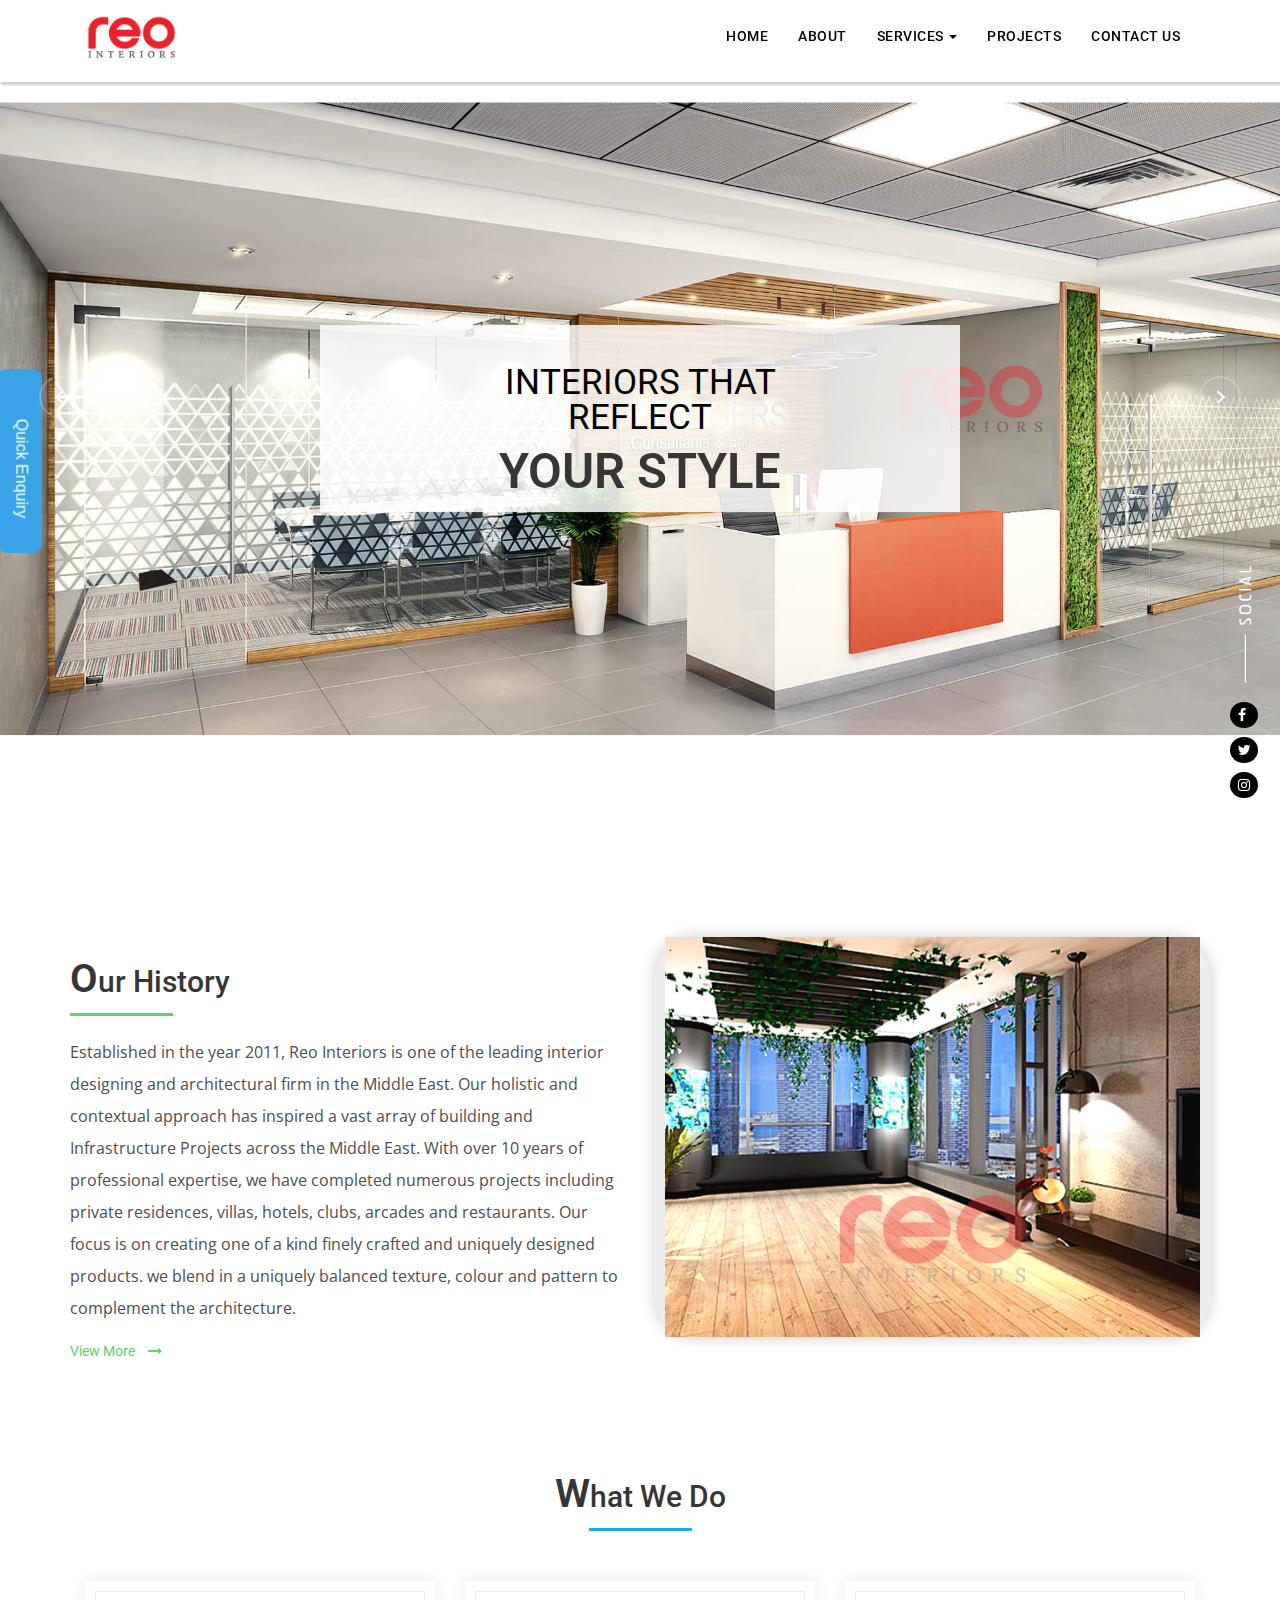
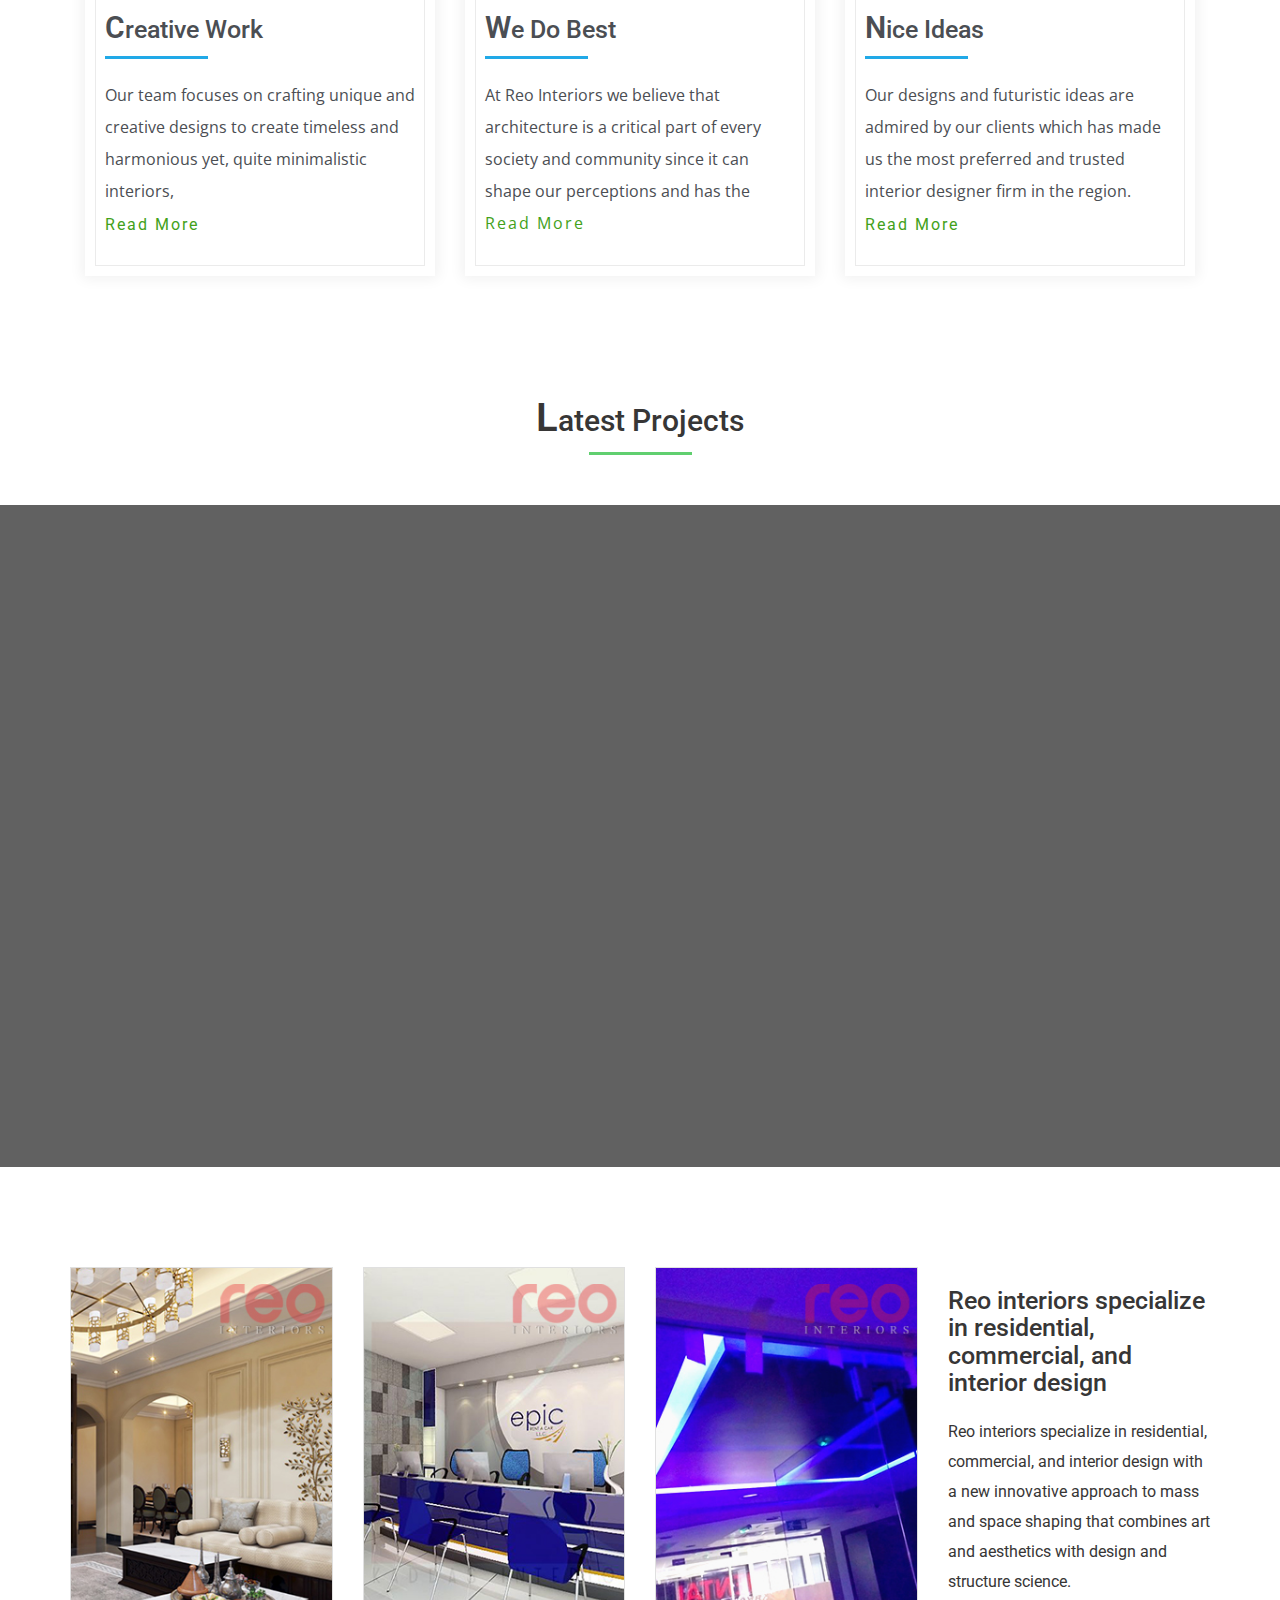
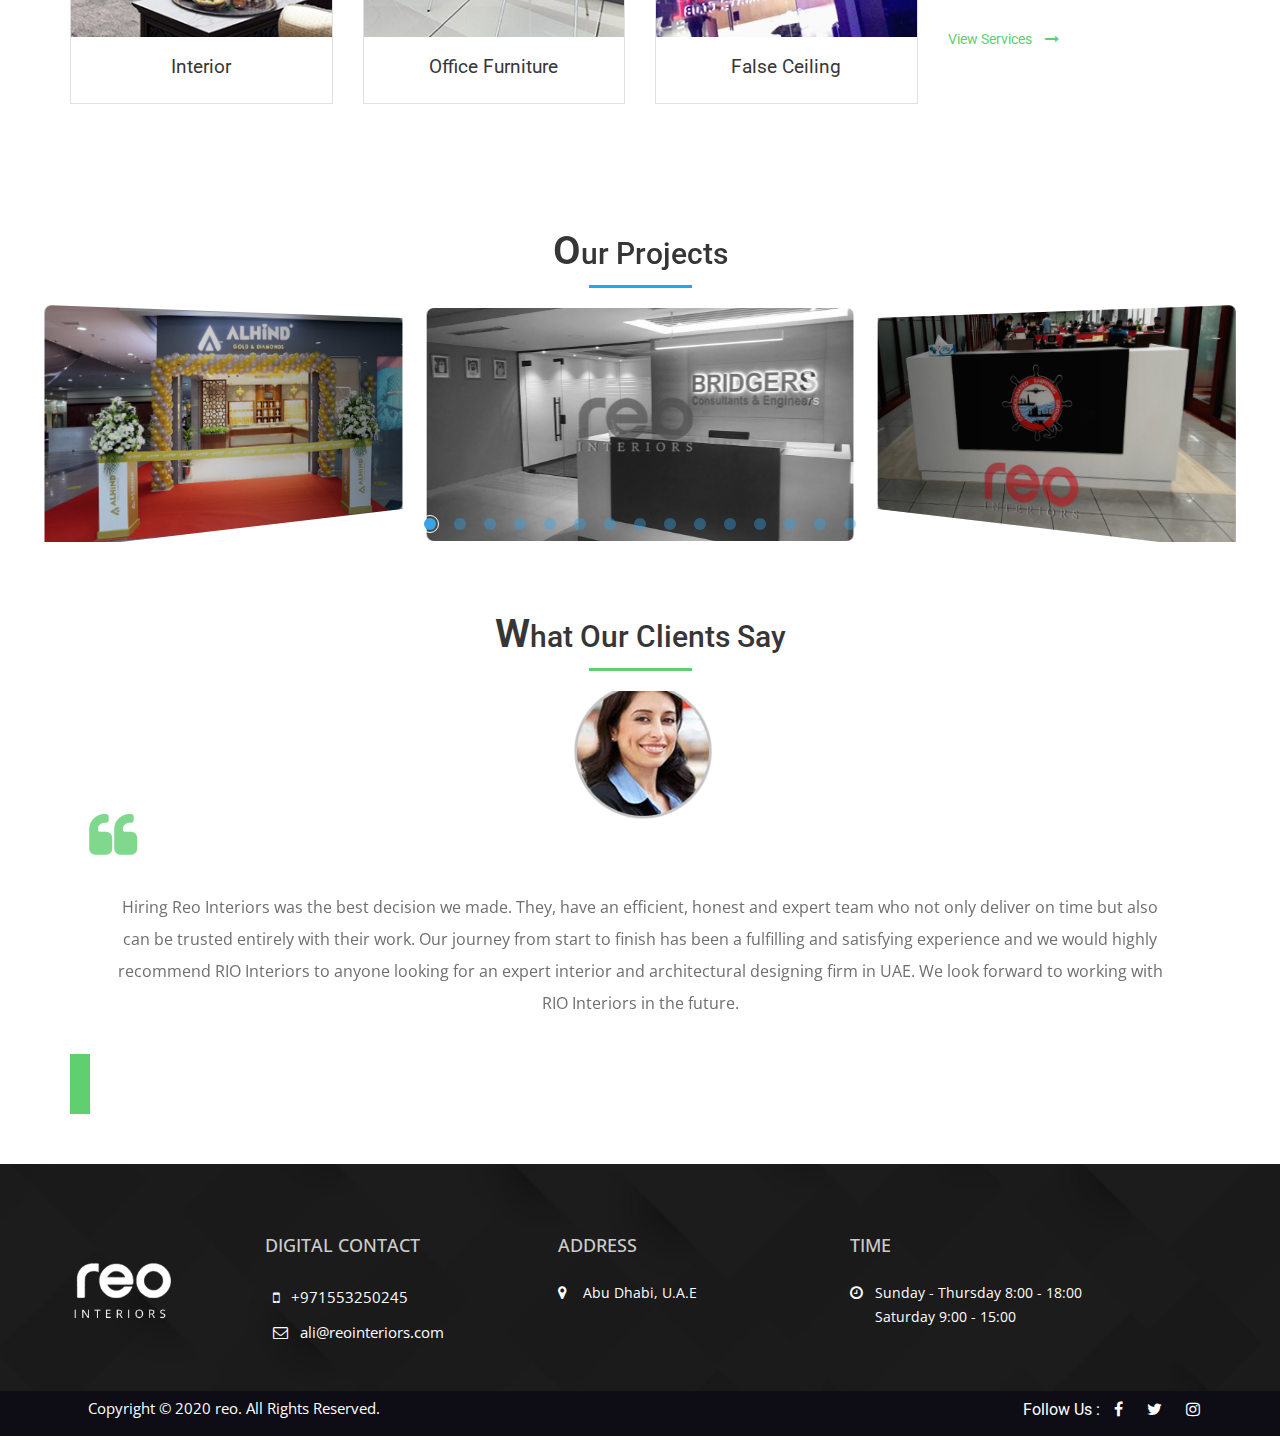
==== index.html @ b4c17702 "all" ====
<!doctype html>
<html class="no-js" lang="zxx">

<!-- Mirrored from www.reointeriors.com/ by HTTrack Website Copier/3.x [XR&CO'2014], Thu, 07 Nov 2024 17:19:30 GMT -->
<head>
<meta charset="utf-8">
<meta http-equiv="Content-Type" content="text/html; charset=utf-8">
<title>reo interiors</title>
<link rel="icon" href="images/favicon.png">
<!-- <meta name="theme-color" content="#"> -->
<meta name="viewport" content="width=device-width, initial-scale=1">
<meta name="theme-color" content="#">
<meta http-equiv="X-UA-Compatible" content="IE=edge,chrome=1"/>
<link href="https://fonts.googleapis.com/css2?family=Roboto:ital,wght@0,100;0,300;0,400;0,500;0,700;0,900;1,100;1,300;1,400;1,500;1,700&amp;display=swap" rel="stylesheet"> 

<!--<link href="https://fonts.googleapis.com/css2?family=Bitter:wght@300;400;500&display=swap" rel="stylesheet">-->
<link href="https://fonts.googleapis.com/css2?family=Open+Sans:wght@300;400;600;700&amp;display=swap" rel="stylesheet">

<!--<link rel="stylesheet" href="css/swiper.css">-->
<link rel="stylesheet" href="css/bootstrap.css" type="text/css">
<link rel="stylesheet" href="css/font-awesome.css" type="text/css">
<link rel="stylesheet" href="css/reo.css" type="text/css">


<link rel="stylesheet" href="css/normalize.min.css">
<link rel="stylesheet" href="css/slick.min.css">
<link rel="stylesheet" href="css/animate.min.css">
<link rel="stylesheet" href="css/responsive.css" type="text/css">


<link rel="stylesheet" href="css/owl.carousel.min.css">
<link rel="stylesheet" href="https://cdnjs.cloudflare.com/ajax/libs/owl-carousel/1.3.3/owl.theme.min.css">

<!--services-->
 
<link rel="stylesheet" href="css/reset.min.css">
<link rel='stylesheet' href="css/swiper.min.css">

<script type="text/javascript" src="js/jquery-3.2.1.js"></script>
<style>
[class^="swiper-button-"], .swiper-container-horizontal > .swiper-pagination-bullets .swiper-pagination-bullet, .swiper-container-horizontal > .swiper-pagination-bullets .swiper-pagination-bullet::before {
 -webkit-transition: all .3s ease;
 transition: all .3s ease;
}

/**, *:before, *:after {*/
/*  box-sizing: border-box;*/
/*  margin: 0;*/
/*  padding: 0;*/
/*}*/

.swiper-container {
  width: 100%;
  height: 28vw;
  -webkit-transition: opacity .6s ease;
  transition: opacity .6s ease;
}
.swiper-container.swiper-container-coverflow {
  padding-top: 2%;
padding-bottom: 100px;
}
.swiper-container.loading {
  opacity: 0;
  visibility: hidden;
}
.swiper-container:hover .swiper-button-prev,
.swiper-container:hover .swiper-button-next {
  -webkit-transform: translateX(0);
          transform: translateX(0);
  opacity: 1;
  visibility: visible;
}

.swiper-slide {
  background-position: center;
  background-size: cover;
}
.swiper-slide .entity-img {
  display: none;
}
.swiper-slide .content {
  position: absolute;
  top: 40%;
  left: 0;
  width: 50%;
  padding-left: 5%;
  color: #fff;
}
.swiper-slide .content .title {
  font-size: 2.6em;
  font-weight: bold;
  margin-bottom: 30px;
}
.swiper-slide .content .caption {
  display: block;
  font-size: 13px;
  line-height: 1.4;
}

[class^="swiper-button-"] {
  width: 44px;
  opacity: 0;
  visibility: hidden;
}

.swiper-button-prev {
  -webkit-transform: translateX(50px);
          transform: translateX(50px);
}

.swiper-button-next {
  -webkit-transform: translateX(-50px);
          transform: translateX(-50px);
}

.swiper-container-horizontal > .swiper-pagination-bullets .swiper-pagination-bullet {
  margin: 0 9px;
  position: relative;
  width: 12px;
  height: 12px;
  background-color: #38a3e6;
  opacity: .4;
}
.swiper-container-horizontal > .swiper-pagination-bullets .swiper-pagination-bullet::before {
  content: '';
  position: absolute;
  top: 50%;
  left: 50%;
  width: 18px;
  height: 18px;
  -webkit-transform: translate(-50%, -50%);
          transform: translate(-50%, -50%);
  border: 0px solid #fff;
  border-radius: 50%;
}
.swiper-container-horizontal > .swiper-pagination-bullets .swiper-pagination-bullet:hover, .swiper-container-horizontal > .swiper-pagination-bullets .swiper-pagination-bullet.swiper-pagination-bullet-active {
  opacity: 1;
}
.swiper-container-horizontal > .swiper-pagination-bullets .swiper-pagination-bullet.swiper-pagination-bullet-active::before {
  border-width: 1px;
}

@media (max-width: 1180px) {
  .swiper-slide .content .title {
    font-size: 25px;
  }
  .swiper-slide .content .caption {
    font-size: 12px;
  }
}
@media (max-width: 1023px) {
  .swiper-container {
    height: 40vw;
  }
  .swiper-container.swiper-container-coverflow {
    padding-top: 0;
  }
}


.social img{

margin: 0px -10px;
width: 100%;
}

.social .fa {
  /*line-height: 40px;*/
  /*    margin-left: -10px;*/
  /*  color: #fff;*/
    
    
    line-height: 43px;
    margin-left: 8px;
    color: #fff;
    margin-top: -8px;

}


@media (max-width:768px){


#header {

    top: -102px;
   
}

.banner__slider {
  
    top: 99px;
  }
}

</style>

</head>

<body>


<div class="leftnav" id="myDIV">
    <a href="#" class="active enquiry-form-link enquirybtn">Quick Enquiry</a>
 
</div>



<style>



</style>


<section class="banner__slider">
		<div class="social">

		<img src="images/line.png">
     	<a href="#" class="faceb">	<i class="fa fa-facebook"></i></a>
		<a href="#" class="twit">	<i class="fa fa-twitter"></i></a>
		<a href="#" class="insta">	<i class="fa fa-instagram"></i></a>
		</div>
<div class="slider stick-dots">
     <div class="slide">
      <div class="slide__img">
        <img src="#" alt="" data-lazy="images/slider_9.jpg" class="full-image animated" data-animation-in="zoomInImage"/>
      </div>
      <div class="slide__content ">
        <div class="slide__content--headings text-center">
           
           <p class="animated top-title" data-animation-in="fadeInUp" data-delay-in="0.3">Interiors that reflect </p>
					<h2 class="animated title" data-animation-in="fadeInUp">your style</h2>
					<!-- <button class="btn-light btn button-custom animated" data-animation-in="fadeInUp">Our menu</button> -->
        </div>
      </div>
    </div>
  
     <div class="slide">
      <div class="slide__img">
        <img src="#" alt="" data-lazy="images/slider_1.jpg" class="full-image animated" data-animation-in="zoomInImage"/>
      </div>
      <div class="slide__content ">
        <div class="slide__content--headings text-center">
           
           <p class="animated top-title" data-animation-in="fadeInUp" data-delay-in="0.3">From concept to completion perfection </p>
					<h2 class="animated title" data-animation-in="fadeInUp"> guaranteed</h2>
					<!-- <button class="btn-light btn button-custom animated" data-animation-in="fadeInUp">Our menu</button> -->
        </div>
      </div>
    </div>
    <div class="slide">
      <div class="slide__img">
        <img src="#" alt="" data-lazy="images/slider_3.jpg" class="full-image animated" data-animation-in="zoomInImage"/>
      </div>
      <div class="slide__content ">
        <div class="slide__content--headings text-center">
           
           <p class="animated top-title" data-animation-in="fadeInUp" data-delay-in="0.3">Perk up your space with a touch of </p>
					<h2 class="animated title" data-animation-in="fadeInUp">comfort and luxury </h2>
					<!-- <button class="btn-light btn button-custom animated" data-animation-in="fadeInUp">Our menu</button> -->
        </div>
      </div>
    </div>
    <div class="slide">
      <div class="slide__img">
        <img src="#" alt="" data-lazy="images/slider_4.jpg" class="full-image animated" data-animation-in="zoomOutImage"/>
      </div>
      <div class="slide__content slide__content__right">
        <div class="slide__content--headings text-center">
					<p class="animated top-title" data-animation-in="fadeInLeft" data-delay-in="0.2">Awful designs and best materials for  </p>
           <h2 class="animated title" data-animation-in="fadeInLeft">bespoke interiors</h2>
        <!--    <button class="btn-success btn button-custom animated text-white" data-animation-in="fadeInUp">Order Now</button> -->
        </div>
      </div>
    </div>
		<div class="slide">
      <div class="slide__img">
        <img src="#" alt="" data-lazy="images/slider_5.jpg" class="full-image animated" data-animation-in="zoomInImage"/>
      </div>
      <div class="slide__content slide__content__right">
        <div class="slide__content--headings text-center">
					<p class="animated top-title" data-animation-in="fadeInLeft" data-delay-in="0.2">Interiors that reflect </p>
           <h2 class="animated title" data-animation-in="fadeInLeft">your style</h2>
        <!--    <button class="btn-success btn button-custom animated text-white" data-animation-in="fadeInUp">Order Now</button> -->
        </div>
      </div>
    
    </div>
    
<div class="slide">
      <div class="slide__img">
        <img src="#" alt="" data-lazy="images/slider_6.jpg" class="full-image animated" data-animation-in="zoomInImage"/>
      </div>
      <div class="slide__content slide__content__right">
        <div class="slide__content--headings text-center">
					<p class="animated top-title" data-animation-in="fadeInLeft" data-delay-in="0.2">Interiors that reflect </p>
           <h2 class="animated title" data-animation-in="fadeInLeft">your style</h2>
       
        </div>
      </div>
    
    </div>
    
<!--<div class="slide">-->
<!--      <div class="slide__img">-->
<!--        <img src="" alt="" data-lazy="images/slider_8.jpg" class="full-image animated" data-animation-in="zoomInImage"/>-->
<!--      </div>-->
      
    
    
<!--</div> -->
<div class="slide">
      <div class="slide__img">
        <img src="#" alt="" data-lazy="images/slider_12.jpg" class="full-image animated" data-animation-in="zoomInImage"/>
      </div>
      
    
    
</div>
<div class="slide">
      <div class="slide__img">
        <img src="#" alt="" data-lazy="images/slider_13.jpg" class="full-image animated" data-animation-in="zoomInImage"/>
      </div>
      
    
    
</div>
    
  </div>


<header id="header" class="mega-menu">
   <div class="container">
   	<div class="row">
	<div role="navigation" class="navbar navbar-default">
		<div class="navbar-header">
			<button type="button" class="navbar-toggle" data-toggle="collapse" data-target=".navbar-collapse">
      <span class="icon-bar"></span>
      <span class="icon-bar"></span>
      <span class="icon-bar"></span>
    </button>
			<a href="index-2.html" class="navbar-brand">
				<!-- <h2><b>Header Design</b><span> Mega menu</span></h2> -->
				<img src="images/logo.png" class="img-responsive">
			</a>

		</div>
		<div class="navbar-collapse collapse">
			<ul class="nav navbar-nav navbar-right">
				<li><a href="index-2.html">Home</a>
				</li>
				<li class="dropdown">
					<a  href="about.html">About</a>
			
				</li>
				<li class="dropdown mega-menu-full">
					<a class="dropdown-toggle" data-toggle="dropdown" href="services.html">

						<span>Services</span>
						<i class="caret"></i>
					</a>

					<ul class="dropdown-menu">
						<li>
							<div class="mega-menu-content">
								<div class="row">
											<div class="col-md-4 col-sm-4 col-xs-12">
										<div class="box">
											<ul>
												<!-- <li>
													<h4>Heading</h4>
												</li> -->
												
												<li><a href="services.html#all">All Fitout Work</a>
												</li>
												<li><a href="services.html#civil">Civil Work</a>
												</li>
												<li><a href="services.html#it">IT Solutions</a>
												</li>
												<li><a href="services.html#curt">Curtains & Upholstery</a>
												</li>
												<li><a href="services.html#mech">Mechanical, Electrical & Plumbing Annual Maintenance Contract</a>
												</li>
											</ul>
										</div>
									</div>
									<div class="col-md-4 col-sm-4 col-xs-12">
										<div class="box">
											<ul>
												<!-- <li>
													<h4>Heading</h4>
												</li> -->
												<li><a href="services.html#inte">Interior Design</a>
												</li>
												<li><a href="services.html#office">Office Furniture</a>
												</li>
												<li><a href="services.html#gyp">Gypsum Partition</a>
												</li>
												<li><a href="services.html#floor">Flooring</a>
												</li>
												<li><a href="services.html#sign">Signages</a>
												</li>
											</ul>
										</div>
									</div>
									<div class="col-md-4 col-sm-4 col-xs-12">
										<div class="box">
											<ul>
												<!-- <li>
													<h4>Heading</h4>
												</li> -->
												<li><a href="services.html#join">Joinery</a>
												</li>
												<li><a href="services.html#false">False Ceiling</a>
												</li>
												<li><a href="services.html#glass">Glass & Aluminium</a>
												</li>
												<li><a href="services.html#stain">Stainless Steel</a>
												</li>
											</ul>
										</div>
									</div>

								</div>
							</div>
						</li>
					</ul>
				</li>
				<li class="dropdown mega-menu-half">
					<a  href="projects.html">Projects
					
					</a>

					
				</li>
				<li class="dropdown">
					<a href="contact.html">Contact Us
				
					</a>
				
				</li>
			
			</ul>
		</div>
	</div>
</div>
</div>


</header>


</section>

<section class="about-us">
	<div class="container">
		<div class="row">
			<div class="col-lg-6">
				<h2><span>O</span>ur History</h2>
				<img src="images/underline.png" class="underline">
				<p>Established in the year 2011, Reo Interiors is one of the leading interior designing and architectural firm in the Middle East. Our holistic and contextual approach has inspired a vast array of building and Infrastructure Projects across the Middle East. With over 10 years of professional expertise, we have completed numerous projects including private residences, villas, hotels, clubs, arcades and restaurants. Our focus is on creating one of a kind finely crafted and uniquely designed products. we blend in a uniquely balanced texture, colour and pattern to complement the architecture.
			</p>
				<a href="about.html" class="arrow"> View More  <i class="fa fa-long-arrow-right r1"  aria-hidden="true"></i> </a> 

				
			</div>
			<div class="col-lg-6">
				<div class="abt-grey">
					<img src="images/abt.png" class="imgabt">
				</div>
				
			</div>
		</div>
		
	</div>
</section>

<section class="what-we">
	<div class="container">
		<div class="row">
			<div class="col-lg-12">
				<h2><span>W</span>hat We Do</h2>
				<img src="images/underline_b.png" class="underline-centr">

				<div class="col-lg-4 col-md-4 col-sm-12">
				    <div class="what-do wo">
					<h3><span>C</span>reative Work</h3>
					<img src="images/underline_b.png" class="underline">
					<p>Our team focuses on crafting unique and creative designs to create timeless and harmonious yet, quite minimalistic interiors,</p>
					
					 <a class="underlines style2 mar-top-30" data-toggle="collapse" data-target="#wo">Read More</a>
                                <div id="wo" class="collapse">
                                    <br>
                              <p class="text-justify">
					where even the finest details are brought to the limelight. Our remarkably striking design style transcends the minimalistic vibe most clients search for.
					Our company creates unique functional and flawless designs suited for your office, commercial spaces and homes.</p>
					</div>
				</div>
				</div>

				<div class="col-lg-4 col-md-4 col-sm-12">
				    <div class="what-do be">
					<h3><span>W</span>e Do Best</h3>
					<img src="images/underline_b.png" class="underline">
					<p>At Reo Interiors we believe that architecture is a critical part of every society and community since it can shape our perceptions and has the
					
					 <a class="underlines style2 mar-top-30" data-toggle="collapse" data-target="#be">Read More</a>
                                <div id="be" class="collapse">
                                    <br>
                              <p class="text-justify">
				
				 power to enrich our lives. To obtain the best outcome for our projects we collaborate with a large spectrum of companies and clients to create new products, develop new materials and define new design identities. With each successful project completion, we have proved to be one of the best interior designers and architectural firms in the UAE. We assure elegance and excellence throughout any project.
					Our professionally trained team experts handle end-to-end execution of every project with great attention to detail. </p>
				</div>
				</div>
				</div>

				<div class="col-lg-4 col-md-4 col-sm-12">
				    <div class="what-do id">
					<h3><span>N</span>ice Ideas</h3>
					<img src="images/underline_b.png" class="underline">
					<p>Our designs and futuristic ideas are admired by our clients which has made us the most preferred and trusted interior designer firm in the region.</p>
						 <a class="underlines style2 mar-top-30" data-toggle="collapse" data-target="#id">Read More</a>
                                <div id="id" class="collapse">
                                    <br>
                              <p class="text-justify">
				
					Our designs are meant to tantalize your senses by offering you the best possible surroundings for your commercial and residential space. The unique ideas we implement can rouse the comfort and luxury and the desire to blend in, to exquisite designs that suits your everyday needs.
					We at Reo Interiors aid in fine-tuning ideas by blending it with creative excellence. </p>
				</div>
				</div>

			
		</div>
	</div>
	</div>
	</div>
</section>



<section class="latest-project">
   <h2><span>L</span>atest Projects</h2>
   	<img src="images/underline.png" class="underline-centr">
    <div class="slideshow">
     <div class="slideshow-item">
            <img src="images/7.jpg" alt="">
            <div class="slideshow-item-text">
                <h5>Project 1</h5>
                <img src="images/underline.png" class="underline-centr">
                <!--<p>Project Size : lorem ipsum dolor sit</p>-->
                <!--<p>Project Category : lorem  </p>-->
            </div>
        </div>
        
        <div class="slideshow-item">
            <img src="images/8.jpg" alt="">
            <div class="slideshow-item-text">
                <h5>Project 2</h5>
               	<img src="images/underline_b.png" class="underline-centr">
                <!--<p>Project Size : lorem ipsum dolor sit</p>-->
                <!--<p>Project Category : lorem  </p>-->
            </div>
        </div>
        <div class="slideshow-item">
            <img src="images/9.jpg" alt="">

            <div class="slideshow-item-text">
                <h5>Project 3</h5>
                <img src="images/underline.png" class="underline-centr">
                <!--<p>Project Size : lorem ipsum dolor sit</p>-->
                <!--<p>Project Category : lorem  </p>-->
            </div>
        </div>
          <div class="slideshow-item">
            <img src="images/10.jpg" alt="">

            <div class="slideshow-item-text">
                <h5>Project 4</h5>
         	<img src="images/underline_b.png" class="underline-centr">
                <!--<p>Project Size : lorem ipsum dolor sit</p>-->
                <!--<p>Project Category : lorem  </p>-->
            </div>
        </div>
        <!--   <div class="slideshow-item">-->
        <!--    <img src="images/5.jpg" alt="">-->

        <!--    <div class="slideshow-item-text">-->
        <!--        <h5>Loream 5</h5>-->
        <!--        <img src="images/underline.png" class="underline-centr">-->
        <!--        <p>Project Size : lorem ipsum dolor sit</p>-->
        <!--        <p>Project Category : lorem  </p>-->
        <!--    </div>-->
        <!--</div>-->
        <!--   <div class="slideshow-item">-->
        <!--    <img src="images/6.jpg" alt="">-->

        <!--    <div class="slideshow-item-text">-->
        <!--        <h5>Loream 6</h5>-->
        <!--        <img src="images/underline.png" class="underline-centr">-->
        <!--        <p>Project Size : lorem ipsum dolor sit</p>-->
        <!--        <p>Project Category : lorem  </p>-->
        <!--    </div>-->
        <!--</div>-->

    </div>
</section>


<section class="services">
	<div class="container">
		<div class="row">
		

           <div class="col-lg-3 col-md-3 col-sm-6 col-xs-12">
           	<div class="ser-list">
           		<img src="images/services/1.jpg" class="img-responsive serv">
           		<h4>Interior</h4>
           	</div>
           	
           </div>
            <div class="col-lg-3 col-md-3 col-sm-6 col-xs-12">
           		<div class="ser-list">
           		<img src="images/services/2.jpg" class="img-responsive serv">
           		<h4>Office Furniture</h4>
           	</div>
           	
           </div>
            <div class="col-lg-3 col-md-3 col-sm-6 col-xs-12">
           		<div class="ser-list">
           		<img src="images/services/4.jpg" class="img-responsive serv">
           		<h4>False Ceiling</h4>
           	</div>
           	
           </div>
           
           	<div class="col-lg-3 col-md-3 col-sm-6 col-xs-12">
				<h3>Reo interiors specialize in residential, <br>commercial, and interior design </h3>
				<p>Reo interiors specialize in residential, commercial, and interior design with a new innovative approach to mass and space shaping that combines art and aesthetics with design and structure science. </p>
				<a href="services.html" class="arrow">View Services  <i class="fa fa-long-arrow-right r1"  aria-hidden="true"></i> </a> 

			</div>

		</div>
	</div>
</section>





<!--<section class="our-projects">-->
<!--	   <h2><span>O</span>ur Projects</h2>-->

<!--	   	<img src="images/underline_b.png" class="underline-centr">-->
<!--<div class="swiper-container">-->
 
<!--    <div class="swiper-wrapper">-->
   

<!--        <div class="swiper-slide">-->
<!--        	<img src="images/p_1.jpg">-->
<!--        </div>-->

<!--        <div class="swiper-slide">-->
<!--        	<img src="images/p_2.jpg">-->
<!--        </div>-->

<!--        <div class="swiper-slide">-->
<!--        	<img src="images/p_3.jpg">-->
<!--        </div>-->

<!--        <div class="swiper-slide">-->
<!--        	<img src="images/p_4.jpg">-->
<!--        </div>-->

<!--        <div class="swiper-slide">-->
<!--        	<img src="images/p_5.jpg">-->
<!--        </div>-->


<!--    </div>-->
    
<!--<div class="swiper-button-prev"></div>-->
<!--    <div class="swiper-button-next"></div>-->

<!--</div>-->
	
<!--</section>-->



<!-- partial:index.partial.html -->
<section class="swiper-container  our-projects ">
    <h2><span>O</span>ur Projects</h2>
    <img src="images/underline_b.png" class="underline-centr">
  <div class="swiper-wrapper">
    <div class="swiper-slide" style="background-image:url(images/p_12.jpg)">
      <img src="images/p_12.jpg" class="entity-img" />
      <!--<div class="content">-->
      <!--  <p class="title" data-swiper-parallax="-30%" data-swiper-parallax-scale=".7">Shaun Matthews</p>-->
      <!--  <span class="caption" data-swiper-parallax="-20%">Lorem Ipsum has been the industry's standard dummy text ever since the 1500s, when an unknown printer took a galley of type and scrambled it to make a type specimen book.</span>-->
      <!--</div>-->
    </div>
    <div class="swiper-slide" style="background-image:url(images/p_13.jpg)">
      <img src="images/p_13.jpg" class="entity-img" />
      <!--<div class="content">-->
      <!--  <p class="title" data-swiper-parallax="-30%" data-swiper-parallax-scale=".7">Alexis Berry</p>-->
      <!--  <span class="caption" data-swiper-parallax="-20%">Lorem Ipsum has been the industry's standard dummy text ever since the 1500s, when an unknown printer took a galley of type and scrambled it to make a type specimen book.</span>-->
      <!--</div>-->
    </div>
       <div class="swiper-slide" style="background-image:url(images/p_1.jpg)">
      <img src="images/p_1.jpg" class="entity-img" />
      <!--<div class="content">-->
      <!--  <p class="title" data-swiper-parallax="-30%" data-swiper-parallax-scale=".7">Alexis Berry</p>-->
      <!--  <span class="caption" data-swiper-parallax="-20%">Lorem Ipsum has been the industry's standard dummy text ever since the 1500s, when an unknown printer took a galley of type and scrambled it to make a type specimen book.</span>-->
      <!--</div>-->
    </div>
       <div class="swiper-slide" style="background-image:url(images/p_2.jpg)">
      <img src="images/p_2.jpg" class="entity-img" />
      <!--<div class="content">-->
      <!--  <p class="title" data-swiper-parallax="-30%" data-swiper-parallax-scale=".7">Alexis Berry</p>-->
      <!--  <span class="caption" data-swiper-parallax="-20%">Lorem Ipsum has been the industry's standard dummy text ever since the 1500s, when an unknown printer took a galley of type and scrambled it to make a type specimen book.</span>-->
      <!--</div>-->
    </div>
    <div class="swiper-slide" style="background-image:url(images/p_3.jpg)">
      <img src="images/p_3.jpg" class="entity-img" />
      <!--<div class="content">-->
      <!--  <p class="title" data-swiper-parallax="-30%" data-swiper-parallax-scale=".7">Billie	Pierce</p>-->
      <!--  <span class="caption" data-swiper-parallax="-20%">Lorem Ipsum has been the industry's standard dummy text ever since the 1500s, when an unknown printer took a galley of type and scrambled it to make a type specimen book.</span>-->
      <!--</div>-->
    </div>
    <div class="swiper-slide" style="background-image:url(images/p_4.jpg)">
      <img src="images/p_4.jpg" class="entity-img" />
      <!--<div class="content">-->
      <!--  <p class="title" data-swiper-parallax="-30%" data-swiper-parallax-scale=".7">Trevor	Copeland</p>-->
      <!--  <span class="caption" data-swiper-parallax="-20%">Lorem Ipsum has been the industry's standard dummy text ever since the 1500s, when an unknown printer took a galley of type and scrambled it to make a type specimen book.</span>-->
      <!--</div>-->
    </div>
    <div class="swiper-slide" style="background-image:url(images/p_5.jpg)">
      <img src="images/p_5.jpg" class="entity-img" />
      <!--<div class="content">-->
      <!--  <p class="title" data-swiper-parallax="-30%" data-swiper-parallax-scale=".7">Bernadette	Newman</p>-->
      <!--  <span class="caption" data-swiper-parallax="-20%">Lorem Ipsum has been the industry's standard dummy text ever since the 1500s, when an unknown printer took a galley of type and scrambled it to make a type specimen book.</span>-->
      <!--</div>-->
    </div>
    
    
    
   <div class="swiper-slide" style="background-image:url(images/p_14.jpg)">
      <img src="images/p_14.jpg" class="entity-img" />
      <!--<div class="content">-->
      <!--  <p class="title" data-swiper-parallax="-30%" data-swiper-parallax-scale=".7">Bernadette	Newman</p>-->
      <!--  <span class="caption" data-swiper-parallax="-20%">Lorem Ipsum has been the industry's standard dummy text ever since the 1500s, when an unknown printer took a galley of type and scrambled it to make a type specimen book.</span>-->
      <!--</div>-->
    </div>
    

   <div class="swiper-slide" style="background-image:url(images/p_6.jpg)">
      <img src="images/p_6.jpg" class="entity-img" />
      <!--<div class="content">-->
      <!--  <p class="title" data-swiper-parallax="-30%" data-swiper-parallax-scale=".7">Bernadette	Newman</p>-->
      <!--  <span class="caption" data-swiper-parallax="-20%">Lorem Ipsum has been the industry's standard dummy text ever since the 1500s, when an unknown printer took a galley of type and scrambled it to make a type specimen book.</span>-->
      <!--</div>-->
    </div>
 
   <div class="swiper-slide" style="background-image:url(images/p_7.jpg)">
      <img src="images/p_7.jpg" class="entity-img" />
      <!--<div class="content">-->
      <!--  <p class="title" data-swiper-parallax="-30%" data-swiper-parallax-scale=".7">Bernadette	Newman</p>-->
      <!--  <span class="caption" data-swiper-parallax="-20%">Lorem Ipsum has been the industry's standard dummy text ever since the 1500s, when an unknown printer took a galley of type and scrambled it to make a type specimen book.</span>-->
      <!--</div>-->
    </div>
     <div class="swiper-slide" style="background-image:url(images/p_9.jpg)">
      <img src="images/p_9.jpg" class="entity-img" />
      <!--<div class="content">-->
      <!--  <p class="title" data-swiper-parallax="-30%" data-swiper-parallax-scale=".7">Bernadette	Newman</p>-->
      <!--  <span class="caption" data-swiper-parallax="-20%">Lorem Ipsum has been the industry's standard dummy text ever since the 1500s, when an unknown printer took a galley of type and scrambled it to make a type specimen book.</span>-->
      <!--</div>-->
    </div>
     <div class="swiper-slide" style="background-image:url(images/p_10.jpg)">
      <img src="images/p_10.jpg" class="entity-img" />
      <!--<div class="content">-->
      <!--  <p class="title" data-swiper-parallax="-30%" data-swiper-parallax-scale=".7">Bernadette	Newman</p>-->
      <!--  <span class="caption" data-swiper-parallax="-20%">Lorem Ipsum has been the industry's standard dummy text ever since the 1500s, when an unknown printer took a galley of type and scrambled it to make a type specimen book.</span>-->
      <!--</div>-->
    </div>
     <div class="swiper-slide" style="background-image:url(images/p_8.jpg)">
      <img src="images/p_8.jpg" class="entity-img" />
      <!--<div class="content">-->
      <!--  <p class="title" data-swiper-parallax="-30%" data-swiper-parallax-scale=".7">Bernadette	Newman</p>-->
      <!--  <span class="caption" data-swiper-parallax="-20%">Lorem Ipsum has been the industry's standard dummy text ever since the 1500s, when an unknown printer took a galley of type and scrambled it to make a type specimen book.</span>-->
      <!--</div>-->
    </div>
    
        
   <div class="swiper-slide" style="background-image:url(images/p_15.jpg)">
      <img src="images/p_15.jpg" class="entity-img" />
      <!--<div class="content">-->
      <!--  <p class="title" data-swiper-parallax="-30%" data-swiper-parallax-scale=".7">Bernadette	Newman</p>-->
      <!--  <span class="caption" data-swiper-parallax="-20%">Lorem Ipsum has been the industry's standard dummy text ever since the 1500s, when an unknown printer took a galley of type and scrambled it to make a type specimen book.</span>-->
      <!--</div>-->
    </div>
    
     <div class="swiper-slide" style="background-image:url(images/j-1.jpg)">
      <img src="images/j-1.jpg" class="entity-img" />
      <!--<div class="content">-->
      <!--  <p class="title" data-swiper-parallax="-30%" data-swiper-parallax-scale=".7">Bernadette	Newman</p>-->
      <!--  <span class="caption" data-swiper-parallax="-20%">Lorem Ipsum has been the industry's standard dummy text ever since the 1500s, when an unknown printer took a galley of type and scrambled it to make a type specimen book.</span>-->
      <!--</div>-->
    </div>
    
    
   
 
 
  </div>
  
  <!-- If we need pagination -->
  <div class="swiper-pagination"></div>
  <!-- If we need navigation buttons -->
  <div class="swiper-button-prev swiper-button-white"></div>
  <div class="swiper-button-next swiper-button-white"></div>
</section>



<section class="testimonials">
	  <h2><span>W</span>hat Our Clients Say</h2>
	  	<img src="images/underline.png" class="underline-centr">
	<div class="container">
		
<div class="row">
<div class=" col-md-12">
<div id="testimonial-slider" class="owl-carousel">
    
<div class="testimonial">
<div class="pic">
<img src="images/client_1.png" alt="">
</div>
<p class="description">
Hiring Reo Interiors was the best decision we made. They, have an efficient, honest and expert team who not only deliver on time but also can be trusted entirely with their work. Our journey from start to finish has been a fulfilling and satisfying experience and we would highly recommend RIO Interiors to anyone looking for an expert interior and architectural designing firm in UAE. We look forward to working with RIO Interiors in the future.</p>
<!--<h3 class="testimonial-title">Lorem / <small class="post"> Lorem ipsum</small></h3>-->
</div>



<div class="testimonial">
<div class="pic">
<img src="images/client_1.png" alt="">
</div>
<p class="description">
The architecture and interiors for our residential projects were designed by Reo Interiors. They are highly disciplined and committed to their jobs. We are highly satisfied with their services and creative architectural designs and interiors. Very professional and efficient team. Great experience. Thank you.
</p>
<!--<h3 class="testimonial-title">Lorem / <small class="post"> Lorem ipsum</small></h3>-->
</div>

<div class="testimonial">
<div class="pic">
<img src="images/client_1.png" alt="">
</div>
<p class="description">
.Associating with Reo Interiors was a wonderful experience from the first consultation and concept meeting until the very end of designing my office space. Reo and their staff are thoughtful, creative, flexible and have boundless energy. Most importantly they listen to the needs and desires of the client's. They delivered my dream design within the confines of our budget.</p>
<!--<h3 class="testimonial-title">Lorem / <small class="post"> Lorem ipsum</small></h3>-->
</div>


</div>
</div>
</div>
</div>
		
	
</section>



<footer>
	<div class="footer-bg">
  <div class="container">
      <div class="row">
        
          <div class="col-lg-2 col-md-2 col-sm-6 col-xs-12">
              <img src="images/footer_logo.jpg" class="img-responsive footer-logo" alt="" />
               
            </div>
            
            <div class="col-lg-3 col-md-3  col-sm-6 col-xs-12">
              <h3>Digital Contact</h3>

          <ul class="quick_link">
         <!--  <li> <a href="#"><i class="fa fa-phone ft-icon"></i> 0000000000</a></li> -->
          <li> <a href="#"><i class="fa fa-mobile ft-icon"></i> +971553250245</a></li>
         <!--  <li> <a href="#"><i class="fa fa-dot-circle-o ft-icon"></i> About Cancer</a> </li> -->
          <li> <a href="services.html"><i class="fa fa-envelope-o ft-icon"></i> ali@reointeriors.com
          </a> </li>
        </ul>

      <!--   <ul class="quick_link_right">
          <li><a href="doctors.html"> <i class="fa fa-dot-circle-o ft-icon"></i> Doctors</a> </li>
          <li><a href="gallery.html"> <i class="fa fa-dot-circle-o ft-icon"></i> Gallery</a> </li>
          <li><a href="newsandevents.html"> <i class="fa fa-dot-circle-o ft-icon"></i> News & Events</a> </li>
          
        </ul> -->

            </div>
            
            <div class="col-lg-3 col-md-3 col-sm-6 col-xs-12">
              <h3>Address</h3>
                <ul class="adress-list">
                  <li>Abu Dhabi, U.A.E </li>
    
                </ul>
            </div>
            
           <div class="col-lg-4 col-md-4 col-sm-6 col-xs-12">
            <h3>Time</h3>
                <ul class="time-list">
                  <li> Sunday - Thursday 8:00 - 18:00 <br>
                          Saturday 9:00 - 15:00</li>
     <!--              </li>
          <li><a href="#">+255 683 617 545</a> </li>
          <li><a href="#">info@gschifakara.org</a> </li> -->
                </ul>
            </div>
            
           
            
        </div>
    </div>
</div>
</footer>
 <div class="copy-right">
 	<div class="container">
 		<div class="row">
              <div class="footer-bottom-list col-lg-6 col-sm-12">
                  <p>Copyright © 2020 reo. All Rights Reserved.</p>
                    
               </div>
            
     <div class="col-lg-6 col-sm-12">
     	<div class="social-footer">Follow Us :
        <i class="fa fa-facebook"></i>
		<i class="fa fa-twitter"></i>
		<i class="fa fa-instagram"></i>
		</div>
	</div>
		</div>

	</div>
     </div>
 


<!-- =================mobile enquiry modal=================== -->
<!-- <div class="enquiry-form-mobile mobile-icon">
        <a href="javascript:void(0);" class="icon-form enquiry-form-link">Enquiry Form</a>
        <div class="enquiry-form  mob-en">
            <span class="close"></span>
            <h3>Enquiry Form</h3>
            <form method="post">
               
                <div class="field">
                    <input type="text" placeholder="Name" name="name" class="form-control" required>
                </div>
                <div class="field">
                    <input type="tel" placeholder="Phone Number" name="mobile" class="form-control">
                </div>
                <div class="field">
                    <input type="email" placeholder="Email" name="email" class="form-control" required>
                </div>
             
                
                <div class="field">
                    <textarea placeholder="Message" name="comment" class="form-control"></textarea>

                </div>
                <button type="submit" class="btn">Submit</button>
            </form>
        </div>
    </div>
  
 -->



<!-- ======================== End mobile enquiry ===================-->



<!-- ========================  Desktop Enquiry ===================-->
<div class="fixed-links">
   
    <div class="enquiry-form  desk-en ">
        <span class="close"><i class="fa fa-times clo" aria-hidden="true"></i></span>
        <h3>Enquire Now</h3>
        <form  method="post">
            
            <div class="field">
                <input type="text" placeholder="Name" name="name" class="form-control name" required>
            </div>
            <div class="field">
                <input type="tel" placeholder="Phone Number"  name="mobile" class="form-control mobile" >
            </div>
            <div class="field">
                <input type="email" placeholder="Email" name="email" class="form-control email" required>
            </div>
          
           
            <div class="field">
                <textarea placeholder="Message" name="comment" class="form-control"></textarea>
            </div>
            <button type="submit" class="btn">Submit</button>
        </form>
    </div>
</div>



<!--<script src="js/swiper.js" type="text/javascript"></script>-->
<script type="text/javascript" src="https://code.jquery.com/jquery-1.12.0.min.js"></script>
<script type="text/javascript" src="js/owl.carousel.min.js"></script>
<script type="text/javascript" src="js/bootstrap.js"></script>
<script src="js/slick.min.js" type="text/javascript"></script>
<script src="js/slick-animation.min.js"></script>
<script type="text/javascript" src="js/script.js"></script>
<script src="js/swiper.min.js" type="text/javascript"></script>
<script>
    // Params
var sliderSelector = '.swiper-container',
    options = {
      init: false,
      loop: true,
      speed:800,
      slidesPerView: 3, // or 'auto'
      // spaceBetween: 10,
      centeredSlides : true,
      effect: 'coverflow', // 'cube', 'fade', 'coverflow',
      coverflowEffect: {
        rotate: 50, // Slide rotate in degrees
        stretch: 0, // Stretch space between slides (in px)
        depth: 100, // Depth offset in px (slides translate in Z axis)
        modifier: 1, // Effect multipler
        slideShadows : true, // Enables slides shadows
      },
      autoplay: {
        delay: 2500,
        disableOnInteraction: false,
        },
      grabCursor: true,
      parallax: true,
      pagination: {
        el: '.swiper-pagination',
        clickable: true,
      },
      navigation: {
        nextEl: '.swiper-button-next',
        prevEl: '.swiper-button-prev',
      },
      breakpoints: {
        1023: {
          slidesPerView: 1,
          spaceBetween: 0
        }
      },
      // Events
      on: {
        imagesReady: function(){
          this.el.classList.remove('loading');
        }
      }
    };
var mySwiper = new Swiper(sliderSelector, options);

// Initialize slider
mySwiper.init();
    
</script>	
</body>

<!-- Mirrored from www.reointeriors.com/ by HTTrack Website Copier/3.x [XR&CO'2014], Thu, 07 Nov 2024 17:20:22 GMT -->
</html>
---- css/reo.css ----
html {
  min-height: 100%;
  -webkit-font-smoothing: antialiased;
  -moz-osx-font-smoothing: grayscale;
  text-rendering: optimizelegibility;
}

body {
  background-color: #ffffff;
  color: #4b4e53;
  margin: 0;
  min-width: 320px;
  min-height: 100%;
  height: 100%;
  position: relative;
  font-family: 'Roboto', sans-serif;

 /* font-family: "Roboto", "Helvetica Neue", Helvetica, Arial, sans-serif;*/
  font-size: 14px;
  font-weight: normal;
  line-height: 24px;
  -webkit-font-smoothing: antialiased;
  -moz-osx-font-smoothing: grayscale;
  text-rendering: optimizelegibility;
}

@media only screen and (min-width: 0px) {
  html,
  body {
    font-size: 13px;
  }
}
@media only screen and (min-width: 992px) {
  html,
  body {
    font-size: 13px;
  }
}
@media only screen and (min-width: 1200px) {
  html,
  body {
    font-size: 14px;
  }
}
/* + NAVBAR ================================ */
.do {
  height: 1200px;
}

@-webkit-keyframes animFixedMainBack {
  0% {
    width: 100vw;
    bottom: 0;
    margin-left: -215px;
  }
  100% {
    width: 100%;
    margin-left: 0;
    bottom: 0;
  }
}
@keyframes animFixedMainBack {
  0% {
    width: 100vw;
    bottom: 0;
    margin-left: -215px;
  }
  100% {
    width: 100%;
    margin-left: 0;
    bottom: 0;
  }
}


#header{

    position: absolute;
    left: 0px;
    display: block;
    top: -18px;
    right: 0px;
    box-shadow: 2px 2px 2px 1px rgba(0, 0, 0, 0.2);
    background: #ffffff40!important;
}

.navbar {
  width: 100%;
  border-radius: 0;
  margin-bottom: 0px;
  z-index: 999;
  min-height: 100px;
  background: #fff0;
  border-bottom: 1px solid #ddd;
  -webkit-transition-duration: 0.5s;
  -moz-transition-duration: 0.5s;
  -o-transition-duration: 0.5s;
  transition-duration: 0.5s;
  -webkit-transition-timing-function: swing;
  -moz-transition-timing-function: swing;
  -o-transition-timing-function: swing;
  transition-timing-function: swing;
  -webkit-transform: translateZ(0);
  -moz-transform: translateZ(0);
  -ms-transform: translateZ(0);
  -o-transform: translateZ(0);
  transform: translateZ(0);
}
.navbar ul {
  padding-left: 0;
  list-style: none;
}

.navbar-default {
  border: 0;
}
.navbar-default .navbar-brand {
  font-size: 14px;
   padding-top: 10px;
  padding-left: 32px;
  color: #4b4e53;
}
@media (max-width: 768px) {
  .navbar-default .navbar-brand {
    padding-left: 0;
  }
}
.navbar-default .navbar-brand:hover {
  color: #4b4e53;
}
.navbar-default .navbar-brand h2 {
  -webkit-transition: 0.5s;
  -moz-transition: 0.5s;
  -o-transition: 0.5s;
  transition: 0.5s;
  font-size: 32px;
  font-weight: 300;
}
.navbar-default .navbar-brand h2 b {
  font-weight: 500;
}
@media (max-width: 768px) {
  .navbar-default .navbar-brand h2 {
    font-size: 1.5em;
    top: 16px;
  }
  .navbar-default .navbar-brand h2 span {
    display: none;
  }
}
.navbar-default .navbar-brand > img {
  max-height: 95px;
}
@media (max-width: 768px) {
  .navbar-default .navbar-brand > img {
    max-height: 50px;
  }
}
.navbar-default .navbar-toggle {
  border: 0;
}
.navbar-default .navbar-toggle:hover, .navbar-default .navbar-toggle:focus {
  background-color: transparent;
}
.navbar-default .navbar-toggle .icon-bar {
  background-color: #61d16e;
}
.navbar-default .navbar-collapse,
.navbar-default .navbar-form {
  border-color: transparent;
  border: 0;
}
.navbar-default .navbar-nav > li {
  color: #4b4e53;
}
@media (max-width: 768px) {
  .navbar-default .navbar-nav > li.active > a,
  .navbar-default .navbar-nav > li.active > a:focus {
    background-color: rgba(0, 0, 0, 0.05);
    -moz-transition: all 0.4s ease 0s;
    -o-transition: all 0.4s ease 0s;
    -webkit-transition: all 0.4s ease 0s;
    transition: all 0.4s ease 0s;
  }
}
.navbar-default .navbar-nav > li.active > a:before {
  background-color: #008cba;
  left: 0;
  right: 0;
  -moz-transition: all 0.4s ease 0s;
  -o-transition: all 0.4s ease 0s;
  -webkit-transition: all 0.4s ease 0s;
  transition: all 0.4s ease 0s;
}
@media (max-width: 768px) {
  .navbar-default .navbar-nav > li.active > a:before {
    background-color: transparent;
  }
}
.navbar-default .navbar-nav > li > a {
  color: #000;
  position: relative;
  cursor: pointer;
  display: block;
  font-family: 'Roboto', sans-serif;
  font-size: 14px;
  font-weight: 500;
  letter-spacing: 0.5px;
  line-height: 24px;
  padding: 42px 15px 33px;
  text-transform: uppercase;
  white-space: nowrap;
  -moz-transition-duration: 0.15s;
  -o-transition-duration: 0.15s;
  -webkit-transition-duration: 0.15s;
  transition-duration: 0.15s;
  -moz-transition-property: border-bottom, color;
  -o-transition-property: border-bottom, color;
  -webkit-transition-property: border-bottom, color;
  -moz-transition-timing-function: ease-in;
  -o-transition-timing-function: ease-in;
  -webkit-transition-timing-function: ease-in;
  transition-timing-function: ease-in;
  transition-property: border-bottom, color;
}
@media (max-width: 768px) {
  .navbar-default .navbar-nav > li > a {
    margin: 0;
    padding: 1em 2em 1em 1.5em;
  }
}
.navbar-default .navbar-nav > li > a::before {
  background-color: transparent;
  bottom: -1px;
  content: "";
  height: 3px;
  left: 50%;
  position: absolute;
  right: 50%;
  -moz-transition: all 300ms ease 0s;
  -o-transition: all 300ms ease 0s;
  -webkit-transition: all 300ms ease 0s;
  transition: all 300ms ease 0s;
  z-index: 1;
}
.navbar-default .navbar-nav > li > a:hover::before, .navbar-default .navbar-nav > li > a.active::before {
  background-color:#5aa11a;
  left: 0;
  right: 0;
  -moz-transition: all 0.4s ease 0s;
  -o-transition: all 0.4s ease 0s;
  -webkit-transition: all 0.4s ease 0s;
  transition: all 0.4s ease 0s;
}
@media (max-width: 768px) {
  .navbar-default .navbar-nav > li > a:hover::before, .navbar-default .navbar-nav > li > a.active::before {
    background-color: transparent;
  }
}
.navbar-default .navbar-nav > li > a:hover, .navbar-default .navbar-nav > li > a.active {
  background-color: transparent;
  -moz-transition: all 0.4s ease 0s;
  -o-transition: all 0.4s ease 0s;
  -webkit-transition: all 0.4s ease 0s;
  transition: all 0.4s ease 0s;
}
@media (max-width: 768px) {
  .navbar-default .navbar-nav > li > a:hover, .navbar-default .navbar-nav > li > a.active {
    background-color: rgba(0, 0, 0, 0.05);
  }
}
.navbar-default .navbar-nav > li > .dropdown-menu {
  margin-top: 0;
}
@media (max-width: 768px) {
  .navbar-default .navbar-nav > li > .dropdown-menu {
    margin: 0 20px;
  }
}
.navbar-default .navbar-nav > .active > a,
.navbar-default .navbar-nav > .active > a:hover,
.navbar-default .navbar-nav > .active > a:focus {
  background-color: transparent;
  color: #4b4e53;
}
.navbar-default .navbar-nav .open .dropdown-menu > li:hover {
  background-color: transparent;
}
.navbar-default .navbar-nav .open .dropdown-menu > li > a {
  color: #4b4e53;
  box-shadow: none;
}
.navbar-default .navbar-nav .open > a {
  background-color: transparent;
  color: inherit;
}
.navbar-default .navbar-nav .open > a:focus, .navbar-default .navbar-nav .open > a:hover {
  background-color: transparent;
  color: inherit;
}
.navbar-default .dropdown-menu {
  border: 0;
  border-radius: 0 !important;
  background: #fdfdfd;
  left: auto;
  padding: 0 !important;
  
}
.navbar-default .dropdown-menu li {
  position: relative;
}
.navbar-default .dropdown-menu li:last-child {
  border-bottom: 0;
}
.navbar-default .dropdown-menu li a {
  padding: 10px 12px 11px 12px;
  text-align: left;
  font-weight: 300;
  color: inherit;
  position: relative;
  text-transform: none;
  border-bottom: 1px solid rgba(0, 0, 0, 0.1);
  text-decoration: none !important;
  -moz-transition: all 0.3s linear 0s;
  -o-transition: all 0.3s linear 0s;
  -webkit-transition: all 0.3s linear 0s;
  transition: all 0.3s linear 0s;
}
.navbar-default .dropdown-menu li a:hover, .navbar-default .dropdown-menu li a:focus {
  outline: 0;
  color: #4b4e53;
  background-color: rgba(0, 0, 0, 0.05);
  -webkit-box-shadow: 1px 0 0 #ddd, -1px 0 0 #ddd;
  -moz-box-shadow: 1px 0 0 #ddd, -1px 0 0 #ddd;
  box-shadow: 1px 0 0 #ddd, -1px 0 0 #ddd;
}
.navbar-default .nav,
.navbar-default .collapse,
.navbar-default .dropup,
.navbar-default .dropdown {
  position: static;
}
.navbar-default .container {
  position: relative;
}

.navbar-toggle {
  background-color: transparent;
  background-image: none;
  border: 1px solid transparent;
  border-radius: 4px;
  float: left;
  margin-bottom: 0;
  margin-left: 32px;
  margin-top: 30px;
  padding: 9px 10px;
  position: relative;
  -webkit-transition-duration: 0.5s;
  -moz-transition-duration: 0.5s;
  -o-transition-duration: 0.5s;
  transition-duration: 0.5s;
}

.navbar-toggle .icon-bar:nth-of-type(2) {
  top: 1px;
}

.navbar-toggle .icon-bar:nth-of-type(3) {
  top: 2px;
}

.navbar-toggle .icon-bar {
  height: 4px;
  width: 30px;
  background-color: #4b4e53;
  position: relative;
  -moz-transition: all 500ms ease-in-out;
  -o-transition: all 500ms ease-in-out;
  -webkit-transition: all 500ms ease-in-out;
  transition: all 500ms ease-in-out;
}

.navbar-toggle.active .icon-bar:nth-of-type(1) {
  top: 6px;
  -moz-transform: rotate(45deg);
  -ms-transform: rotate(45deg);
  -o-transform: rotate(45deg);
  -webkit-transform: rotate(45deg);
  transform: rotate(45deg);
}

.navbar-toggle.active .icon-bar:nth-of-type(2) {
  background-color: transparent;
}

.navbar-toggle.active .icon-bar:nth-of-type(3) {
  top: -9px;
  -moz-transform: rotate(-45deg);
  -ms-transform: rotate(-45deg);
  -o-transform: rotate(-45deg);
  -webkit-transform: rotate(-45deg);
  transform: rotate(-45deg);
}

@media (max-width: 768px) {
  .navbar-nav {
    margin: 40px 15px 10px 15px;
  }
}
.navbar-nav .open .dropdown-menu {
  box-shadow: 0 2px 4px rgba(0, 0, 0, 0.1), 0 4px 8px rgba(0, 0, 0, 0.1);
  border-top: 1px solid rgba(0, 0, 0, 0.075);
  -webkit-animation-name: slidenavAnimation;
  -webkit-animation-duration: .5s;
  -webkit-animation-iteration-count: 1;
  -webkit-animation-timing-function: ease;
  -webkit-animation-fill-mode: forwards;
  -moz-animation-name: slidenavAnimation;
  -o-animation-name: slidenavAnimation;
  animation-name: slidenavAnimation;
  -moz-animation-duration: .5s;
  -o-animation-duration: .5s;
  animation-duration: .5s;
  -moz-animation-iteration-count: 1;
  -o-animation-iteration-count: 1;
  animation-iteration-count: 1;
  -moz-animation-timing-function: ease;
  -o-animation-timing-function: ease;
  animation-timing-function: ease;
  -moz-animation-fill-mode: forwards;
  -o-animation-fill-mode: forwards;
  animation-fill-mode: forwards;
}
@media (max-width: 768px) {
  .navbar-nav .open .dropdown-menu {
    box-shadow: none !important;
  }
}
.navbar-nav .open .dropdown-menu .dropdown-header {
  margin-bottom: 0;
}
.navbar-nav .open .dropdown-menu > li {
  -webkit-transition: all 0.5s;
  -moz-transition: all 0.5s;
  -o-transition: all 0.5s;
  transition: all 0.5s;
}
@media (max-width: 768px) {
  .navbar-nav .open .dropdown-menu > li.dropdown-header {
    margin-left: 15px;
    padding: 1em 2em 1em 0;
  }
}
.navbar-nav .open .dropdown-menu > li > a {
  padding: 1em 2em 1em 1.5em;
}
@media (max-width: 768px) {
  .navbar-nav .open .dropdown-menu > li > a {
    margin-left: 15px;
    padding: 1em 2em 1em 0;
  }
}

.nav > li {
  list-style: none;
  -webkit-transition: all 0.5s;
  -moz-transition: all 0.5s;
  -o-transition: all 0.5s;
  transition: all 0.5s;
}
.nav > li > a {
  display: inline-block;
  text-decoration: none;
  font-size: 1.1em;
  color: #4b4e53;
  padding: 0;
}
.nav > li > a:focus, .nav > li > a:hover {
  background-color: transparent;
  text-decoration: none;
}
.nav > li:hover {
  background-color: transparent;
}
.nav > li .open > a {
  border: none;
}
.nav > li .open > a:hover, .nav > li .open > a:focus {
  border: none;
}
.nav .open > a {
  background-color: transparent;
  border: 0;
}
.nav .open > a:hover, .nav .open > a:focus {
  background-color: transparent;
  border: 0;
}

.navbar-right {
  float: right !important;
  margin-right: 15px;
}
@media (max-width: 786px) {
  .navbar-right {
    float: none !important;
  }
}
.navbar-right .dropdown-menu {
  right: auto;
}

.dropdown-header {
  font-size: 14px;
  font-weight: bold;
  color: #4b4e53;
  display: block;
  padding: 1em 2em 1em 1.5em;
  white-space: nowrap;
  border-bottom: 1px solid rgba(0, 0, 0, 0.1);
  line-height: 28px;
  margin-bottom: 13px;
  padding-top: 19px;
}

.navbar-collapse {
  border-bottom: 0 !important;
}

.mega-menu .mega-menu-content {
  position: relative;
  padding: 20px;
}
@media (max-width: 768px) {
  .mega-menu .mega-menu-content {
    padding: 0 15px;
  }
}
.mega-menu .mega-menu-content .widget .thumb {
  position: relative;
  padding: 20px;
}
.mega-menu .mega-menu-content .box li {
    border-bottom: 1px solid #eeeeee;
    border-bottom-color: rgb(238, 238, 238);
    border-bottom-color: rgb(97, 209, 110);
    position: relative;
    padding: 17px 10px 17px 0;
}
.mega-menu .mega-menu-content .box li:before {
  color: inherit;
}
.mega-menu .mega-menu-content .box li:last-child {
  /*border-bottom: 0 solid #FFFFFF;*/
}
.mega-menu .mega-menu-content .box li i {
  right: 0;
  clear: both;
  top: 10px;
  display: block;
  position: absolute;
}
.mega-menu .mega-menu-content .box li a {
  color: inherit;
  border-bottom: none;
  border-bottom: 0 !important;
  padding: 14px 30px 12px 0 !important;
  position: relative;
  text-decoration: none;
  text-transform: none;
  font-family: 'Roboto', sans-serif;
    font-size: 15px;
    font-weight: 400;
}
.mega-menu .mega-menu-content .box li a:hover, .mega-menu .mega-menu-content .box li a:focus {
  background: none !important;
  border: 0;
  box-shadow: none;
}
.mega-menu .dropdown-menu {
  padding: 30px 30px;
}
.mega-menu .navbar-default .mega-menu-content {
  border-radius: 0;
}
.mega-menu .navbar-default .mega-menu-full .dropdown-menu {
  left: 0;
  right: 0;
}
.mega-menu .navbar-default .mega-menu-half .dropdown-menu {
  left: 20%;
  right: 20%;
}
.mega-menu .entry {
  position: relative;
  overflow: hidden;
  margin-bottom: 0;
}
.mega-menu .entry img {
  width: 100%;
}
.mega-menu .entry:hover .magnifier {
  zoom: 1;
  filter: alpha(opacity=100);
  opacity: 1;
}
.mega-menu .coldesc {
  background: #4b4e53;
  color: #FFFFFF;
  margin-bottom: 10px;
  text-align: center;
}
.mega-menu .menu-image {
  margin-bottom: 30px;
}
.mega-menu .box p {
  color: inherit;
  font-weight: 400;
  padding-top: 10px;
  font-size: 13px;
}
.mega-menu .box h4 {
  color: inherit;
  font-weight: bold;
  font-size: 14px;
  padding-top: 0;
}
.mega-menu .box ul li span {
  float: right;
  margin-top: 4px;
}
.mega-menu .box ul li:hover .fa {
  color: #D83D59 !important;
}
.mega-menu .dropdown-submenu {
  position: relative;
}
.mega-menu .dropdown-submenu > .dropdown-menu {
  top: 0;
  left: 100%;
  margin-top: 0;
  margin-left: 0;
  border-radius: 0;
}
.mega-menu .dropdown-submenu:hover > .dropdown-menu {
  display: block;
}
.mega-menu .dropdown-submenu.pull-left {
  float: none;
}
.mega-menu .dropdown-submenu.pull-left > .dropdown-menu {
  left: -100%;
  margin-left: 10px;
  -webkit-border-radius: 6px 0 6px 6px;
  -moz-border-radius: 6px 0 6px 6px;
  border-radius: 6px 0 6px 6px;
}

.sticky .navbar {
  position: fixed;
  top: 0;
  left: 0;
  right: 0;
  bottom: auto;
  background: #FFFFFF;
  border-bottom: 0;
  box-shadow: 0 1px 6px rgba(0, 0, 0, 0.35);
  border: 0;
  min-height: 74px;
  -webkit-animation: animFixedMain .5s forwards;
  -moz-animation: animFixedMain .5s forwards;
  -o-animation: animFixedMain .5s forwards;
  animation: animFixedMain .5s forwards;
}
.sticky .navbar .navbar-brand {
  font-size: 25px;
     padding: 7px 15px 5px 130px;
  height: 74px;
}
.sticky .navbar .navbar-brand > img {
   max-height: 75px;
}
.sticky .navbar .navbar-nav > li > a {
  color: #757575;
  padding: 25px 15px 15px 15px;
  line-height: 33px;
}
.sticky .navbar-toggle {
  margin-top: 20px;
}

@-moz-keyframes slidenavAnimation {
  from {
    opacity: 0;
  }
  to {
    opacity: 1;
  }
}
@keyframes slidenavAnimation {
  from {
    opacity: 0;
  }
  to {
    opacity: 1;
  }
}
@-webkit-keyframes slidenavAnimation {
  from {
    opacity: 0;
  }
  to {
    opacity: 1;
  }
}



/*slider......*/


@media (min-width: 992px) {
  .slider, .slide {
    height: 93vh;
  }
}

.banner__slider{
  position: relative;
top: 0px;
}



.slide {
  position: relative;
  -webkit-transition: 1s;
  transition: 1s;
}
.slide .slide__img {
  width: 100%;
  height: auto;
  overflow: hidden;
}
@media (min-width: 992px) {
  .slide .slide__img {
    position: absolute;
    top: 50%;
    left: 0;
    -webkit-transform: translateY(-50%);
            transform: translateY(-50%);
  }
}
.slide .slide__img img {
  max-width: 100%;
  height: auto;
  opacity: 23 !important;
  -webkit-animation-duration: 3s;
          animation-duration: 3s;
  -webkit-transition: all 1s ease;
  transition: all 1s ease;
}
.slide .slide__content {
  position: absolute;
  top: 50%;
  left: 50%;
  -webkit-transform: translate(-50%, -50%);
          transform: translate(-50%, -50%);
    background-color: #ffffffd6;
    padding: 40px 125px 4px;
    text-transform: uppercase
}
.slide .slide__content.slide__content__left {
/*  left: 15%;
  -webkit-transform: translate(-15%, -50%);
          transform: translate(-15%, -50%);*/
}
.slide .slide__content.slide__content__right {
/*  right: 15%;
  left: auto;
  -webkit-transform: translate(5%, -50%);
          transform: translate(5%, -50%);*/
}
.slide .slide__content--headings {
  color: #000;
}
.slide .slide__content--headings h2 {
  font-size: 4.5rem;
  margin: 10px 0;
}
.slide .slide__content--headings .animated {
  -webkit-transition: all .5s ease;
  transition: all .5s ease;
}
.slide .slide__content--headings .top-title {
/*  font-family: "Playball", cursive;*/
  font-size: 2.5rem;
 /* font-family: 'Bitter', serif;*/
}
.slide .slide__content--headings .title {
  font-size: 3.5rem;
}
.slide .slide__content--headings .button-custom {
  text-decoration: none;
  color: #333;
  padding: 1.2rem 2.5rem;
  font-size: 1.5rem;
}

.slider [data-animation-in] {
  opacity: 0;
  -webkit-animation-duration: 1.5s;
          animation-duration: 1.5s;
  -webkit-transition: opacity 0.5s ease 0.3s;
  transition: opacity 0.5s ease 0.3s;
  -webkit-transition: 1s;
  transition: 1s;
}

.slick-dotted .slick-slider {
  margin-bottom: 30px;
}

.slick-dots {
  position: absolute;
  bottom: 25px;
  list-style: none;
  display: block;
  text-align: center;
  padding: 0;
  margin: 0;
  width: 100%;
}
.slick-dots li {
  position: relative;
  display: inline-block;
  margin: 0 5px;
  padding: 0;
  cursor: pointer;
}
.slick-dots li button {
  border: 0;
  display: block;
  outline: none;
  line-height: 0px;
  font-size: 0px;
  color: transparent;
  padding: 5px;
  cursor: pointer;
  -webkit-transition: all .3s ease;
  transition: all .3s ease;
}
.slick-dots li button:hover, .slick-dots li button:focus {
  outline: none;
}

.simple-dots .slick-dots li {
  width: 20px;
  height: 20px;
}
.simple-dots .slick-dots li button {
  border-radius: 50%;
  background-color: white;
  opacity: 0.25;
  width: 20px;
  height: 20px;
}
.simple-dots .slick-dots li button:hover, .simple-dots .slick-dots li button:focus {
  opacity: 1;
}
.simple-dots .slick-dots li.slick-active button {
  color: white;
  opacity: 0.75;
}

.stick-dots .slick-dots li {
  height: 3px;
  width: 50px;
}
.stick-dots .slick-dots li button {
  position: relative;
  background-color: white;
  opacity: 0.25;
  width: 50px;
  height: 3px;
  padding: 0;
}
.stick-dots .slick-dots li button:hover, .stick-dots .slick-dots li button:focus {
  opacity: 1;
}
.stick-dots .slick-dots li.slick-active button {
  color: white;
  opacity: 0.75;
}
.stick-dots .slick-dots li.slick-active button:hover, .stick-dots .slick-dots li.slick-active button:focus {
  opacity: 1;
}

/* /////////// IMAGE ZOOM /////////// */
@-webkit-keyframes zoomInImage {
  from {
    -webkit-transform: scale3d(1, 1, 1);
            transform: scale3d(1, 1, 1);
    -webkit-transition: 1s;
    transition: 1s;
  }
  to {
    -webkit-transform: scale3d(1.1, 1.1, 1.1);
            transform: scale3d(1.1, 1.1, 1.1);
    -webkit-transition: 1s;
    transition: 1s;
  }
}
@keyframes zoomInImage {
  from {
    -webkit-transform: scale3d(1, 1, 1);
            transform: scale3d(1, 1, 1);
    -webkit-transition: 1s;
    transition: 1s;
  }
  to {
    -webkit-transform: scale3d(1.1, 1.1, 1.1);
            transform: scale3d(1.1, 1.1, 1.1);
    -webkit-transition: 1s;
    transition: 1s;
  }
}
.zoomInImage {
  -webkit-animation-name: zoomInImage;
          animation-name: zoomInImage;
}

@-webkit-keyframes zoomOutImage {
  from {
    -webkit-transform: scale3d(1.1, 1.1, 1.1);
            transform: scale3d(1.1, 1.1, 1.1);
    -webkit-transition: 1s;
    transition: 1s;
  }
  to {
    -webkit-transform: scale3d(1, 1, 1);
            transform: scale3d(1, 1, 1);
    -webkit-transition: 1s;
    transition: 1s;
  }
}

@keyframes zoomOutImage {
  from {
    -webkit-transform: scale3d(1.1, 1.1, 1.1);
            transform: scale3d(1.1, 1.1, 1.1);
    -webkit-transition: 1s;
    transition: 1s;
  }
  to {
    -webkit-transform: scale3d(1, 1, 1);
            transform: scale3d(1, 1, 1);
    -webkit-transition: 1s;
    transition: 1s;
  }
}
.zoomOutImage {
  -webkit-animation-name: zoomOutImage;
          animation-name: zoomOutImage;
  -webkit-transition: 1s;
  transition: 1s;
}

.slick-nav {
  --active: #fff;
  --border: rgba(255, 255, 255, .12);
  width: 44px;
  height: 44px;
  position: absolute;
  cursor: pointer;
  top: calc(50% - 44px);
}
.slick-nav.prev-arrow {
  left: 3%;
  -webkit-transform: scaleX(-1);
          transform: scaleX(-1);
  z-index: 999;
}
.slick-nav.next-arrow {
  left: auto;
  right: 3%;
}
.slick-nav i {
  display: block;
  position: absolute;
  margin: -10px 0 0 -10px;
  width: 20px;
  height: 20px;
  left: 50%;
  top: 50%;
}
.slick-nav i:before, .slick-nav i:after {
  content: '';
  width: 10px;
  height: 2px;
  border-radius: 1px;
  position: absolute;
  left: 50%;
  top: 50%;
  background: var(--active);
  margin: -1px 0 0 -5px;
  display: block;
  -webkit-transform-origin: 9px 50%;
          transform-origin: 9px 50%;
}
.slick-nav i:before {
  -webkit-transform: rotate(-40deg);
          transform: rotate(-40deg);
}
.slick-nav i:after {
  -webkit-transform: rotate(40deg);
          transform: rotate(40deg);
}
.slick-nav:before, .slick-nav:after {
  content: '';
  display: block;
  position: absolute;
  left: 1px;
  right: 1px;
  top: 1px;
  bottom: 1px;
  border-radius: 50%;
  border: 2px solid var(--border);
}
.slick-nav svg {
  width: 44px;
  height: 44px;
  display: block;
  position: relative;
  z-index: 1;
  color: var(--active);
  stroke-width: 2px;
  stroke-dashoffset: 126;
  stroke-dasharray: 126 126 0;
  -webkit-transform: rotate(0deg);
          transform: rotate(0deg);
}
.slick-nav.animate svg {
  -webkit-animation: stroke 1s ease forwards .3s;
          animation: stroke 1s ease forwards .3s;
}
.slick-nav.animate i {
  -webkit-animation: arrow 1.6s ease forwards;
          animation: arrow 1.6s ease forwards;
}
.slick-nav.animate i:before {
  -webkit-animation: arrowUp 1.6s ease forwards;
          animation: arrowUp 1.6s ease forwards;
}
.slick-nav.animate i:after {
  -webkit-animation: arrowDown 1.6s ease forwards;
          animation: arrowDown 1.6s ease forwards;
}

@-webkit-keyframes stroke {
  52% {
    -webkit-transform: rotate(-180deg);
            transform: rotate(-180deg);
    stroke-dashoffset: 0;
  }
  52.1% {
    -webkit-transform: rotate(-360deg);
            transform: rotate(-360deg);
    stroke-dashoffset: 0;
  }
  100% {
    -webkit-transform: rotate(-180deg);
            transform: rotate(-180deg);
    stroke-dashoffset: 126;
  }
}

@keyframes stroke {
  52% {
    -webkit-transform: rotate(-180deg);
            transform: rotate(-180deg);
    stroke-dashoffset: 0;
  }
  52.1% {
    -webkit-transform: rotate(-360deg);
            transform: rotate(-360deg);
    stroke-dashoffset: 0;
  }
  100% {
    -webkit-transform: rotate(-180deg);
            transform: rotate(-180deg);
    stroke-dashoffset: 126;
  }
}
@-webkit-keyframes arrow {
  0%,
    100% {
    -webkit-transform: translateX(0);
            transform: translateX(0);
    opacity: 1;
  }
  23% {
    -webkit-transform: translateX(17px);
            transform: translateX(17px);
    opacity: 1;
  }
  24%,
    80% {
    -webkit-transform: translateX(-22px);
            transform: translateX(-22px);
    opacity: 0;
  }
  81% {
    opacity: 1;
    -webkit-transform: translateX(-22px);
            transform: translateX(-22px);
  }
}
@keyframes arrow {
  0%,
    100% {
    -webkit-transform: translateX(0);
            transform: translateX(0);
    opacity: 1;
  }
  23% {
    -webkit-transform: translateX(17px);
            transform: translateX(17px);
    opacity: 1;
  }
  24%,
    80% {
    -webkit-transform: translateX(-22px);
            transform: translateX(-22px);
    opacity: 0;
  }
  81% {
    opacity: 1;
    -webkit-transform: translateX(-22px);
            transform: translateX(-22px);
  }
}
@-webkit-keyframes arrowUp {
  0%,
    100% {
    -webkit-transform: rotate(-40deg) scaleX(1);
            transform: rotate(-40deg) scaleX(1);
  }
  20%,
    80% {
    -webkit-transform: rotate(0deg) scaleX(0.1);
            transform: rotate(0deg) scaleX(0.1);
  }
}
@keyframes arrowUp {
  0%,
    100% {
    -webkit-transform: rotate(-40deg) scaleX(1);
            transform: rotate(-40deg) scaleX(1);
  }
  20%,
    80% {
    -webkit-transform: rotate(0deg) scaleX(0.1);
            transform: rotate(0deg) scaleX(0.1);
  }
}
@-webkit-keyframes arrowDown {
  0%,
    100% {
    -webkit-transform: rotate(40deg) scaleX(1);
            transform: rotate(40deg) scaleX(1);
  }
  20%,
    80% {
    -webkit-transform: rotate(0deg) scaleX(0.1);
            transform: rotate(0deg) scaleX(0.1);
  }
}
@keyframes arrowDown {
  0%,
    100% {
    -webkit-transform: rotate(40deg) scaleX(1);
            transform: rotate(40deg) scaleX(1);
  }
  20%,
    80% {
    -webkit-transform: rotate(0deg) scaleX(0.1);
            transform: rotate(0deg) scaleX(0.1);
  }
}

.abt-grey{

 background-color: #eeeeee;
border-radius: 40px;
box-shadow: 0 0 13px 3px rgba(4, 4, 4, 0.15);
    margin-bottom: 65px;

}

.imgabt{
  width: 100%;
    padding: 0px 10px;
}


.about-us p{
     font-size: 16px;
    line-height: 2em;
    font-family: 'Open Sans', sans-serif;
  
}

.arrow{
  color: #61ce70;
  

}

.about-us h2{
    font-weight: 500;
    font-size: 30px;
    color: #373636;
}

.about-us span{
  font-weight: 600;
  font-size: 40px;
  color: #373636;
}

.r1{
   color: #61ce70;
   margin: 10px 10px;
   
}

.what-we{
  padding:50px 0;
}

.what-do:hover{
    box-shadow: 0 0 13px 3px rgb(0 0 0 / 6%);
    outline: 1px solid #ffffff14;
    outline-offset: -11px;
    padding: 10px 25px 10px;
    margin: 30px 0px 0px 0px;
    /*background-color: #61d16e;*/
    /*background-color: #108CC5;*/
    color: #fff;
}
.wo:hover{
    background-color: #108CC5;
}
.id:hover{
    background-color: #f5c942;
}
.be:hover{
    background-color: #61ce70;
}


.what-we h2{
    font-weight: 500;
    font-size: 30px;
    text-align: center;
        margin-bottom: 10px;
        color: #373636;
 }


.what-we  span{
  font-weight: 600;
  font-size: 40px;
  /*color: #373636;*/
}

.what-we h3{
    text-align: left;
    font-size: 25px;
    /*color: #373636;*/
  }


  .what-we h3 span {
     text-align: center;
     font-weight: 600;
     font-size: 30px;
  }
  .what-we p {
     font-size: 16px;
    line-height: 2em;
    font-family: 'Open Sans', sans-serif;
    font-weight: 400;   

  }


/*footer*/
footer {
  background-color: #1b1925;
 /* padding: 15px 0 35px;*/
}

.footer-logo {
  margin: 40px 0 0px;
width: 65%;
}

footer p {
  font-size: 15px;
  line-height: 30px;
  color: rgba(255,255,255,0.5);
  margin: 0 0 15px;
}

.social-icon-footer {
  float: left;
    margin: 0 0 30px;
}

.social-icon-footer a i {
  padding: 11px 15px 0 0;
  font-size: 14px;
  color: rgba(255,255,255,0.5);
  -webkit-transition: background-color 2s ease-out;
  -moz-transition: background-color 2s ease-out;
  -o-transition: background-color 2s ease-out;
  transition: background-color 2s ease-out;
}

.social-icon-footer a i:hover {
  color: #fff;
}

footer h3 {
  font-size: 18px;
  font-weight: 500;
  color: rgba(255,255,255,0.8);
  text-transform: uppercase;
  margin: 42px 0px 25px;
  font-family: 'Open Sans', sans-serif;
}
.quick_link{
list-style: none;
font-size: 15px;
float: left;
margin-left: -40px;
line-height: 35px;
}

.quick_link_right{
list-style: none;
font-size: 15px;
margin-right: -37px;
line-height: 35px;

}
.quick_link_right li a{
list-style: none;
color: #fff;
font-size: 15px;
line-height: 25px;
font-family: 'Open Sans', sans-serif;
}
.quick_link  li a{
list-style: none;
color: #fff;
font-size: 15px;
line-height: 25px;
font-family: 'Open Sans', sans-serif;
} 
.ft-icon{
padding: 0px 8px;
color: #ffffff;
}

.help-linenumber{
background: #fff;
    padding: 20px 0px;
    width: 80%;
    list-style: none;
    border-radius: 10px;
    border: 1px solid #2abba8;
    margin: 40px auto;
}

.help-linenumber li{
text-align: left;
margin-bottom: 15px;
font-size: 20px;
padding: 0px 22px;
font-family: 'Open Sans', sans-serif;
line-height: 15px;
}
.en{
  text-align: center!important;
}
.help{

    float: left;
    margin: 16px 15px;

}

.lp{
font-size: 18px;
font-weight: 500;
text-align: left;
    text-transform: uppercase;
    font-family: 'Open Sans', sans-serif;
 }

.lp-no a{
 font-size: 15px;
 color: rgb(29, 167, 149);

  }

.adress-list {
  margin: 0;
  padding: 0;
  list-style: none;
}

.adress-list li {
  line-height: 24px;
  color: rgba(255,255,255);
  margin: 0 0 15px;
  position: relative;
  padding: 0 0 0 25px;
  font-family: 'Open Sans', sans-serif;
}


.adress-list li a {
  color: rgba(255,255,255);
  font-family: 'Open Sans', sans-serif;
}

.adress-list li a:hover {
  color: rgba(255,255,255,0.80);
  font-family: 'Open Sans', sans-serif;
}




.time-list {
  margin: 0;
  padding: 0;
  list-style: none;
}

.time-list li {
  line-height: 24px;
  color: rgba(255,255,255);
  margin: 0 0 15px;
  position: relative;
  padding: 0 0 0 25px;
  font-family: 'Open Sans', sans-serif;
}


.time-list li a {
  color: rgba(255,255,255);
  font-family: 'Open Sans', sans-serif;
}

.time-list li a:hover {
  color: rgba(255,255,255,0.80);
  font-family: 'Open Sans', sans-serif;
}





.adress-list li:nth-child(1):after {
  position: absolute;
  font-family: 'FontAwesome';
  content: "\f041";
  left: 0;
  top: 0;
  font-size: 15px;
  color: rgb(255 255 255);
}

.time-list li:nth-child(1):after {
  position: absolute;
  font-family: 'FontAwesome';
  content: "\f017";
  left: 0;
  top: 0;
  font-size: 15px;
    color: rgb(255 255 255);
}

/*.adress-list li:nth-child(3):after {
  position: absolute;
  font-family: 'FontAwesome';
  content: "\f017";
  left: 0;
  top: 0;
  font-size: 13px;
   color: rgb(255 255 255);
}

.adress-list li:nth-child(4):after {
  position: absolute;
  font-family: 'FontAwesome';
  content: "\f017";
  left: 0;
  top: 0;
  font-size: 13px;
   color: rgb(255 255 255);
}*/

.get-footer {
  color: #ffca06;
  position: relative;
  font-size: 13px;
  font-weight: 700;
  text-transform: uppercase;
  margin: 30px 0 80px;
  float: left;
  -webkit-transition: background-color 2s ease-out;
  -moz-transition: background-color 2s ease-out;
  -o-transition: background-color 2s ease-out;
  transition: background-color 2s ease-out;
}

.get-footer:after {
  position: absolute;
  font-family: 'FontAwesome';
  right: -14px;
  top: 0px;
  content: "\f105";
}

.get-footer:hover {
  color: #fff;
  text-decoration: underline;
}

.copy-right{
  background: #0e0d16;
  padding: 10px 0 10px;
}
.footer-bottom-list p{
  color: #fff;
  text-align: left;
  padding: 0px 18px;
  font-size: 15px;
      font-family: 'Open Sans', sans-serif;
}



/*testimonials*/

.testimonials{
  padding:50px 0;
}

.testimonial{
    text-align: center;
    padding: 100px 40px 5px;
    margin-top: 100px;
   /* border-top: 5px solid #4b489b;*/
    position: relative;
}



.testimonials h2{

    font-weight: 500;
    font-size: 30px;
    text-align: center;
    margin-bottom: 10px;
    color: #373636;

}

.testimonials  span{
  font-weight: 600;
  font-size: 40px;
  color: #373636;
}


.testimonial:before{
    content: "\f10d";
  font-family: 'FontAwesome';
    font-weight: 900;
    position: absolute;
    top: 20px;
    left: 20px;
    font-size: 50px;
    color: #60cf6f;
    opacity: 0.8;
}
.testimonial .pic{
    width: 150px;
    height: 150px;
  /*  border: 5px solid #4b489b;*/
    position: absolute;
    top: -113px;

    left: 0;
    right: 0;
    margin: 0 auto;
}
.testimonial .pic img{
    width: 100%;
    height: auto;
}
.testimonial .description{

    color: #6f6f6f;
     margin-bottom: 30px;

    font-size: 16px;
    line-height: 2em;
    font-family: 'Open Sans', sans-serif;
    font-weight: 400;
}
.testimonial .testimonial-title{
    display: block;
    text-align: center;
    font-size: 22px;
    color: #60cf6f;
    margin: 0;
}

.testimonial-slider{
  margin-top: -73px;
}

.testimonial .post{

     font-size: 15px;
    color: #6f6f6f;
   /* margin-left: -124px;*/
  /*  margin-top: 7px;*/
}

.owl-theme .owl-controls .owl-page span{
    width: 20px;
    height: 3px;
    background: #4b489b;
}

@media only screen and (max-width: 479px){

    .testimonial{ padding: 80px 15px 5px; }

    .testimonial::before{ top: 10px; }

    .testimonial .pic{
        width: 120px;
        height: 120px;
        top: -60px;
    }
}



/*latest project*/




  .latest-project {
    padding: 50px 0;
    /*margin-bottom: 180px;*/
  }

  .latest-project h2{

    font-weight: 500;
    font-size: 30px;
    text-align: center;
    margin-bottom: 10px;
    color: #373636;

  }




.latest-project  span{
  font-weight: 600;
  font-size: 40px;
  color: #373636;
}







.slideshow{
    width: 100%;
    height:73.5vh;
    position: relative;
    overflow: hidden;
    background-color: #0000009e;
    margin-top: 50px;
}

.slideshow-item{
    width: inherit;
    height: inherit;
    position: absolute;
    opacity: 0;
    animation: slideanim 31s infinite;
}

.slideshow-item:nth-child(1),
.slideshow-item:nth-child(1) img{
    animation-delay: 0;
}
.slideshow-item:nth-child(2),
.slideshow-item:nth-child(2) img{
    animation-delay: 10s;
}

.slideshow-item:nth-child(3),
.slideshow-item:nth-child(3) img{
    animation-delay: 20s;
}

.slideshow-item:nth-child(4),
.slideshow-item:nth-child(4) img{
    animation-delay: 25s;
}

.slideshow-item img{
    width: 100%;
    height: 100%;
    object-fit: cover;
    animation: zoom 0s infinite;
}

.slideshow-item-text{
    width: 32%;
    position: absolute;
    bottom: 0%;
    /*transform: translateY(73%);*/
    left: 290px;
    background-color: #fff;
    color: #545454;
    padding: 2rem 2rem;
}

.slideshow-item-text h5{
    font-size: 31px;
    letter-spacing: 0px;
    font-weight: 600;
    color: #373636;
}

.slideshow-item-text p{
   font-weight: 300;
    font-size: 20px;
    margin-top: 2rem;
    
}

@keyframes slideanim{
    25%{
        opacity: 1;
    }
    40%{
        opacity: 0;
    }
}

@keyframes zoom{
    100%{
        transform: scale(1.3);
    }
}

@media screen and (max-width: 1100px){
    .slideshow-item-text{
         width: 50%;
         left: 105px;
    }
}

@media screen and (max-width: 768px){
/*    .slideshow-item-text{
        padding: 3rem 1.5rem;
    }*/
}

@media screen and (max-width: 456px){
    .slideshow-item-text{
        max-width: 100%;
        top: inherit;
        transform: translateY(0);
        bottom: 0;
    }

    .slideshow-item-text h5{
        font-size: 2rem;
    }

    .slideshow-item-text p{
        font-size: 15px;
    }
}


/*our projects*/

.our-projects{
  padding: 50px 0px;
}



.our-projects h2{

    font-weight: 500;
    font-size: 30px;
    text-align: center;
    margin-bottom: 10px;
    color: #373636;

  }




.our-projects  span{
  font-weight: 600;
  font-size: 40px;
  color: #373636;
}





/*1st*/

/*.swiper-container {*/
/*  position: relative;*/
/*  width: 90vw;*/
/*  height: 300px;*/
/*}*/

/*.swiper-container > .swiper-slide__content {*/
/*  position: absolute;*/
/*  top: 0;*/
/*}*/

.swiper-slide {
  height: 300px;
  display: -webkit-box;
  display: flex;
 
  -webkit-box-align: center;
          align-items: center;
  -webkit-box-pack: center;
          justify-content: center;
  -webkit-transition: all 200ms linear;
  transition: all 200ms linear;
  -webkit-transform: scale(0.8);
          transform: scale(0.8);
          border-radius: 7px;



}



.swiper-slide.swiper-slide-active {
  -webkit-transform: scale(1);
          transform: scale(1);
/*  background: #fc0;*/
   -webkit-filter: grayscale(100%); /* Safari 6.0 - 9.0 */
  filter: grayscale(100%);
}

.swiper-slide__content {
  height: 300px;
}



/*services*/
.services{
  padding: 50px 0px; }

.services h3{
  font-weight:500;
  font-size: 25px;
  text-align: left;
  padding: 0px 0px 0px;
  color: #373636;
}
.services p{
    font-weight:400;
  font-size: 16px;
  text-align: left;
  line-height:30px;
  padding: 10px 0px 15px;
  color: #373636;

}

.ser-list{
    border: 1px solid #e0e0e0;
    margin-bottom: 30px;

}

.ser-list h4{
  font-weight:400;
  font-size: 19px;
  text-align: center;
  padding: 10px 0px 15px;
  color: #373636;
}


.about-us{
      padding: 100px 0px 0px;
}
.underline{
/*  margin-left: auto;*/
    margin-right: auto;
    display: block;
    margin-bottom: 20px;
    margin-top: 12px;
}

.underline-centr{
  margin-left: auto;
    margin-right: auto;
    display: block;
    margin-bottom: 20px;
    margin-top: 12px;
}


/**/



.fixed-links {
    position: fixed;
    top: 50%;
    right: 0;
    z-index: 4;
    -webkit-transform: translate(0, -50%);
    -moz-transform: translate(0, -50%);
    -ms-transform: translate(0, -50%);
    -o-transform: translate(0, -50%);
    transform: translate(0, -50%);
}

.fixed-links ul li a.icon-form {
    background-image: url(../img/icon-form.html);
}
.fixed-links ul li a {
    display: block;
    background-color: #f58220;
    font-size: 0;
    height: 50px;
    width: 40px;
    -webkit-border-radius: 5px 0 0 5px;
    -moz-border-radius: 5px 0 0 5px;
    -ms-border-radius: 5px 0 0 5px;
    -o-border-radius: 5px 0 0 5px;
    border-radius: 5px 0 0 5px;
    background-repeat: no-repeat;
    background-position: center center;
    margin: 8px 0;
}


.fixed-links .enquiry-form {
  position: absolute;
  top: 50%;
  right: 100%;
  -webkit-transform: translate(0, -50%);
  -moz-transform: translate(0, -50%);
  -ms-transform: translate(0, -50%);
  -o-transform: translate(0, -50%);
  transform: translate(0, -50%);
  background-color: #fff;
  -webkit-box-shadow: 0 0 10px rgba(0, 0, 0, 0.1);
  -moz-box-shadow: 0 0 10px rgba(0, 0, 0, 0.1);
  box-shadow: 0 0 10px rgba(0, 0, 0, 0.1);
  padding: 20px;
  width: 270px;
  text-align: center;
  margin-right: 20px;
  -webkit-transition: all linear 0.3s;
  -moz-transition: all linear 0.3s;
  -ms-transition: all linear 0.3s;
  -o-transition: all linear 0.3s;
  transition: all linear 0.3s;
  opacity: 0;
  visibility: hidden
}

.fixed-links .enquiry-form .close {
  position: absolute;
  top: -15px;
  right: -15px;
  width: 30px;
  height: 30px;
  -webkit-border-radius: 50%;
  -moz-border-radius: 50%;
  -ms-border-radius: 50%;
  -o-border-radius: 50%;
  border-radius: 50%;
  /*background: url(../images/close.png) no-repeat center #222;*/
      background: url() no-repeat center #38a3e6;
  display: block;
  cursor: pointer;
  -webkit-background-size: 10px auto;
  background-size: 10px auto
  
}
.close {
    float: right;
    font-size: 26px;
    font-weight: bold;
    line-height: 1;
    color: #000;
    text-shadow: 0 1px 0 #fff;
    filter: alpha(opacity=20);
    opacity: 2.2;
}

.fixed-links .enquiry-form .close:hover {
  /*background-color: #ed1d24*/
}

.fixed-links .enquiry-form h3 {
  font-size: 20px;
  line-height: 1;
  font-weight: 500;
  text-transform: uppercase;
  color: #24344b;
  margin-bottom: 10px
}

.fixed-links .enquiry-form .field {
  margin-bottom: 10px
}

.fixed-links .enquiry-form .form-control {
  border: 1px solid #ccc;
  font-size: 14px;
  padding: 0 10px
}

.fixed-links .enquiry-form input.form-control {
  height: 40px
}

.fixed-links .enquiry-form textarea.form-control {
  height: 100px;
  padding: 10px
}

.fixed-links .enquiry-form.open {
  opacity: 1;
  visibility: visible
}

.enquiry-form-mobile {
  position: fixed;
  left: 20px;
  bottom: 20px;
  z-index: 9999999999
}

.leftnav {
    position: fixed;
    top: 80%;
    left: 0px;
    width: 50px;
    z-index: 999;
    margin-top: -145px;
    height: 360px;
    font-size: 16px
  }
  .social{
position: absolute;
    top: 95%;
    right: 0px;
    width: 50px;
    z-index: 999;
    margin-top: -250px;
    height: 115px;
    font-size: 20px;
    display: inline-grid;
  }

.enquirybtn{

 top: 438px;
 left: -72px;
z-index: 500;
background: linear-gradient(90deg,#38a3e6 0%,#38a3e6 100%);
padding: 12px 34px 11px 50px;
color: #FFF;
font-size: 16px;
line-height: 18px;
border-radius: 10px;
height: 45px;
white-space: nowrap;
font-family: "Muli", sans-serif;
font-weight: 500;
offset-rotate: 10px;
transform: rotate(90deg);
  position: fixed;
   
  }
.enquirybtn:hover{
  background: linear-gradient(90deg,#61ce70 0%,#61ce70 100%); 
  color:#fff;
}  
  
  
.enquirybtn:hover{  
  text-decoration: none;
    color:#fff!important
}

.enquiry-form-mobile .enquiry-form-link {
  display: block;
  width: 50px;
  height: 50px;
  font-size: 0;
  -webkit-border-radius: 50%;
  -moz-border-radius: 50%;
  -ms-border-radius: 50%;
  -o-border-radius: 50%;
  border-radius: 50%;
  background: url(../assets/img/form.html) no-repeat center #f58220;
  -webkit-background-size: auto 25px;
  background-size: auto 25px
}

.enquiry-form-mobile .enquiry-form-link:focus {
  background-color: #24344b
}

.enquiry-form-mobile .enquiry-form {
  position: absolute;
  bottom: 100%;
  left: 0;
  background-color: #fff;
  -webkit-box-shadow: 0 0 10px rgba(0, 0, 0, 0.1);
  -moz-box-shadow: 0 0 10px rgba(0, 0, 0, 0.1);
  box-shadow: 0 0 10px rgba(0, 0, 0, 0.1);
  padding: 20px;
  width: 280px;
  text-align: center;
  -webkit-transition: all linear 0.3s;
  -moz-transition: all linear 0.3s;
  -ms-transition: all linear 0.3s;
  -o-transition: all linear 0.3s;
  transition: all linear 0.3s;
  opacity: 0;
  visibility: hidden
}

.enquiry-form-mobile .enquiry-form .close {
  position: absolute;
  top: -15px;
  right: -15px;
  width: 30px;
  height: 30px;
  -webkit-border-radius: 50%;
  -moz-border-radius: 50%;
  -ms-border-radius: 50%;
  -o-border-radius: 50%;
  border-radius: 50%;
  background: url(../assets/img/close.html) no-repeat center #222;
  display: block;
  cursor: pointer;
  -webkit-background-size: 10px auto;
  background-size: 10px auto
}

.enquiry-form-mobile .enquiry-form .close:hover {
  background-color: #ed1d24
}

.enquiry-form-mobile .enquiry-form h3 {
  font-size: 20px;
  line-height: 1;
  font-weight: 500;
  text-transform: uppercase;
  color: #24344b;
  margin-bottom: 10px
}

.enquiry-form-mobile .enquiry-form .field {
  margin-bottom: 10px
}

.enquiry-form-mobile .enquiry-form .form-control {
  border: 1px solid #ccc;
  font-size: 14px;
  padding: 0 10px
}

.enquiry-form-mobile .enquiry-form input.form-control {
  height: 40px
}

.enquiry-form-mobile .enquiry-form textarea.form-control {
  height: 100px;
  padding: 10px
}

.enquiry-form-mobile .enquiry-form .btn {
  padding: 15px 25px
}

.enquiry-form-mobile .enquiry-form.open {
  opacity: 1;
  visibility: visible
}

.btn {
    display: inline-block;
    font-size: 14px;
    line-height: 0.8;
    font-weight: 700;
    color: #fff;
    border: 0 none;
    padding: 13px 10px 16px;
    text-align: center;
    text-transform: uppercase;
    background-color: #38a3e6;
    min-width: 165px;
    -webkit-border-radius: 40px;
    -moz-border-radius: 40px;
    -ms-border-radius: 40px;
    -o-border-radius: 40px;
    border-radius: 40px;
    -webkit-transition: all linear 0.3s;
    -moz-transition: all linear 0.3s;
    -ms-transition: all linear 0.3s;
    -o-transition: all linear 0.3s;
    transition: all linear 0.3s;
}

.fixed-links ul li a.icon-form {
    background-image: url(../assets/img/form.html);
}


.owl-theme .owl-controls .owl-page span {
    display: block;
    width: 20px!important;
    height: 20px!important;

    border-radius: 0px!important;
    background: #60cf6f!important;
    }


.serv{
  width:100%;
}


.footer-bottom-list {
   float: left;
}

.footer-bg{
  background-image: url(../images/footer-bg.jpg);
  background-size: cover;
background-repeat: repeat;
padding: 30px 0px 30px;
}

.footer-bottom-list{

}
.social-footer {
  float:right;
  float: right;
color: #fff;
font-size: 16px;
}
.social-footer .fa {
  padding:0px 10px;

}


/* Inner Banner Starts Here */
.inner-banner {
background-position: center center;
    background-size: cover;
    padding: 100px 15px 100px;
    position: relative;
    margin-top: -17px;

}
.inner-banner h1 {
    font-size: 40px;
    font-weight: 600;
    color: #fff;
    text-align: center;
    text-transform: uppercase;
}
.overlay {
  position: absolute;
  top: 0;
  bottom: 0;
  right: 0;
  left: 0;
  background-color: rgba(12, 12, 12, 0.5);
}

.inner-banner h2 {
  font-size: 40px;
  font-weight: 600;
  color: #fff;
  text-align: center;
  text-transform: uppercase;
  margin: 0 0 30px;
}

.inner-banner h5 {
  font-size: 22px;
  font-weight: 400;
  color: #fff;
  text-align: center;
  margin: 0;
  line-height: 30px;
}
.inner-head{
  background-color: #fff!important;
  position: relative!important;
}


/*about*/
.our-history{
  padding:100px 0px;

  }

  .vi{
    font-size: 30px;
    color: #21a9e7;

  }
  
  .mi{
    font-size: 30px;
    color: #60cf70;
  }
    .vi:hover{
    font-size: 30px;
    color: #60cf70;

  }
  .mi:hover{
    font-size: 30px;
    color: #21a9e7;
  }

  /*contact*/
  .contact-page-section {
  position: relative;
  padding-top: 110px;
  padding-bottom: 110px;
}

.contact-page-section .inner-container {
  position: relative;
  z-index: 1;
  background-color: #21a9e7;
  box-shadow: 0 0 15px 5px rgba(0, 0, 0, .1)
}

.contact-page-section .form-column {
  position: relative;
  /*padding: 0 0 0 15px*/
}

.contact-page-section .form-column .inner-column {
  position: relative;
  padding: 60px 45px 60px;
  background-color: #fff;
  border: 1px solid #ddd;
}

.contact-page-section .info-column {
  position: relative
}

.contact-page-section .info-column .inner-column {
  position: relative;
  padding: 60px 35px
}

.contact-page-section .info-column h2 {
  position: relative;
  color: #fff;
  font-size: 30px;
  font-weight: 700;
  line-height: 1.4em;
 /* margin-bottom: 45px*/
}

.contact-page-section .info-column .list-info {
  position: relative;
  margin-bottom: 60px
}

.contact-page-section .info-column .list-info li {
  position: relative;
  margin-bottom: 25px;
  font-size: 18px;
  color: #fff;
  line-height: 1.8em;
  padding-left: 45px;
  /*font-family: 'Overlock', cursive;*/
  list-style: none;
}

.contact-page-section .info-column .list-info li:last-child {
  margin-bottom: 0
}

.contact-page-section .info-column .list-info li i {
  position: absolute;
  left: 0;
  top: 8px;
  color: #fff;
  font-size: 23px;
}

.contact-form {
  position: relative
}

.contact-form .form-group {
  position: relative;
  margin-bottom: 20px
}

.contact-form input[type=text],
.contact-form input[type=email],
.contact-form textarea {
  position: relative;
  display: block;
  width: 100%;
  height: 60px;
  color: #222;
  font-size: 14px;
  line-height: 38px;
  padding: 10px 30px;
  border: 1px solid #ddd;
  background-color: #fff;
  transition: all .3s ease;
  -ms-transition: all .3s ease;
  -webkit-transition: all .3s ease
}

.contact-form input[type=text]:focus,
.contact-form input[type=email]:focus,
.contact-form textarea:focus {
  border-color: #00b8ca
}

.contact-form textarea {
  height: 250px;
  resize: none
}

.contact-form .theme-btn {
  font-size: 16px;
  font-weight: 700;
  margin-top: 10px;
  text-transform: capitalize;
  padding: 16px 39px;
border: 0px solid #0c2353;
/*font-family: Arimo, sans-serif;*/
background: #61cf70;
  display: inline-block;
  position: relative;
  line-height: 24px;
  cursor: pointer;
  color: #fff
}

.contact-form .theme-btn:hover {
  color: #00b8ca;
  border-color: #00b8ca;
  background: 0 0
}

.contact-form input.error,
.contact-form select.error,
.contact-form textarea.error {
  border-color: red!important
}

.contact-form label.error {
  display: block;
  line-height: 24px;
  padding: 5px 0 0;
  margin: 0;
  text-transform: uppercase;
  font-size: 12px;
  color: red;
  font-weight: 500
}

.social-icon-four {
  position: relative
}

.social-icon-four li {
  position: relative;
  margin-right: 18px;
  display: inline-block
}

.social-icon-four li.follow {
  color: #fff;
  font-weight: 600;
  font-size: 24px;
  display: block;
  margin-bottom: 20px;
 /* font-family: 'Overlock', cursive;*/
}

.social-icon-four li a {
  position: relative;
  font-size: 20px;
  color: #fff;
  -webkit-transition: all .3s ease;
  -ms-transition: all .3s ease;
  -o-transition: all .3s ease;
  -moz-transition: all .3s ease;
  transition: all .3s ease
}

.social-icon-four li a:hover {
  color: #222
}

.map{
  padding: 50px 0

}
.title{
  font-weight: 600;
    font-size: 30px;
    color: #373636;
    margin-bottom: 30px;
}

.title span{
   font-weight: 600;
    font-size: 40px;
    color: #373636;
}


/*services*/

/*services*/
.content-wrapper {
    background-repeat: no-repeat;
    position: relative;
    margin-bottom: 55px;
}

.content-center {
    display: block;
    margin: 0 auto;
}
.service-desc {
    display: flex;
    height: 300px;
    align-items: center;
    justify-content: center;
}
a.underlines.style2 {
    color: #fff;
cursor: pointer;
display: inline-block;
font-size: 16px;
font-weight: 400;
letter-spacing: .125em;
line-height: 1;
padding-bottom: 5px;
}

a.underlines.style2:hover {   color: #21a9e7;}

a:not([href]):not([tabindex]) {
    color: #43a11a;
    text-decoration: none;
    }


.service-title h2{
  color: #313131;
  font-size: 24px;
}
.service-title p{
line-height: 32px;
    color: #313131;
    text-align: justify;
    font-size: 17px;
}
.mar-top-90 {
    margin-top: 90px !important;
}



img.service-img {
    box-shadow:-3px 3px #21a9e7;
        width: 100%;
}
img.s2 {
  box-shadow:-3px 3px #F5C942;
        width: 100%;
}
img.s3 {
  box-shadow:-3px 3px #61CE70;
        width: 100%;
}
img.s4 {
  box-shadow:-3px 3px #FF8F93;
        width: 100%;
}

.col-md-offset-1 {
    margin-left: 8.33333333%;
}

.service-title h2 span{
font-weight: 600;
font-size: 38px;
color: #373636;
}

.service-desktop{

}

/*porfolio*/

#main {
  display: -webkit-box;
  display: flex;
  -webkit-box-orient: vertical;
  -webkit-box-direction: normal;
          flex-direction: column;
  -webkit-box-pack: center;
          justify-content: center;
  width: 100%;
/*  max-width: 1260px;*/
  margin: 0 auto;
}

/*.nav {
  display: -webkit-box;
  display: flex;
  -webkit-box-orient: horizontal;
  -webkit-box-direction: normal;
          flex-flow: row wrap;
  -webkit-box-pack: center;
          justify-content: center;
  -webkit-box-flex: 1;
          flex: 1 1 auto;
  padding: 10px 20px;
  margin-top: 40px;
}
*/
.nav-item {
  position: relative;
  padding: 0 5px;
  margin: 0 5px;
  font-size: 1.5em;
  font-weight: 500;
  color: #595959;
  text-decoration: none;
  line-height: 1.5;
}

.nav-item a:hover, a:focus {
    color: #23527c;
    text-decoration: none!important;
}

.nav-item:before {
  content: "";
  position: absolute;
  bottom: 0;
  left: 0;
  width: 0;
  height: 2px;
  background: #595959;
  -webkit-transition: all 500ms;
  transition: all 500ms;
}
.nav-item.active {
  color: black;
  -webkit-transition: all 350ms;
  transition: all 350ms;
}
.nav-item.active:before {
  width: 100%;
}

.portfolio {
  display: -webkit-box;
  display: flex;
  -webkit-box-orient: horizontal;
  -webkit-box-direction: normal;
          flex-flow: row wrap;
  padding: 0;
  margin: 0;
  list-style: none;
}

.project {
  position: relative;
  -webkit-box-flex: 1;
          flex: 1 0 calc(100% - 20px);
  margin: 10px;
}
.project:hover .project-info {
  background: rgba(89, 89, 89, 0.7);
}
@media (min-width: 520px) {
  .project {
    -webkit-box-flex: 0;
            flex: 0 0 calc((100% / 2) - 20px);
  }
}
@media (min-width: 860px) {
  .project {
    -webkit-box-flex: 0;
            flex: 0 0 calc((100% / 3) - 20px);
  }
}

.project-image img {
  display: block;
  width: 100%;
  height: auto;
}

.project-info {
  position: absolute;
  top: 0;
  left: 0;
  width: 100%;
  height: 100%;
  display: -webkit-box;
  display: flex;
  -webkit-box-orient: vertical;
  -webkit-box-direction: normal;
          flex-direction: column;
  -webkit-box-pack: center;
          justify-content: center;
  -webkit-box-align: center;
          align-items: center;
  padding: 40px;
  color: #f6f6f6;
  background: rgba(89, 89, 89, 0.8);
  opacity: 0;
  -webkit-transition: all 350ms ease-in;
  transition: all 350ms ease-in;
}
.project-info:hover {
  opacity: 1;
}
@media (max-width: 520px) {
  .project-info {
    /*opacity: .8;*/
  }
}

.project-info-title {
  margin: 0 0 .5em;
  font-size: 2.5em;
  text-align: center;
  text-transform: uppercase;
}

.project-info-button {
  padding: .5em 1em;
  color: inherit;
  text-decoration: none;
  border: 1px solid #f6f6f6;
  border-radius: 3px;
  -webkit-transition: all 350ms;
  transition: all 350ms;
}
.project-info-button:hover {
  color: #595959;
  background: #f6f6f6;
  border-color: #f6f6f6;
}
.projectlist{
  padding:30px 0px;
  margin: 30px 0px 30px;
  margin-left: auto;
  margin-right: auto;
}

.social a{

 
}
.social .faceb{
     background-color: #000;
 font-size: 14px;
 border-radius: 50%;
 width: 55%;
  height: 75%;
 margin-top: 0px;  
}

.social .twit{
        background-color: #000;
 font-size: 14px;
 border-radius: 50%;
 width: 55%;
  height: 75%;
 margin-top: 0px;   
}

.social .insta{
     background-color: #000;
 font-size: 14px;
 border-radius: 50%;
 width: 55%;
  height: 75%;
 margin-top: 0px;    
}

.what-do{
 box-shadow: 0 0 13px 3px rgb(0 0 0 / 6%);
outline: 1px solid #00000014;
outline-offset: -11px;
padding: 10px 20px 10px 20px;
    margin: 30px 0px 0px 0px;
    min-height: 295px;
    
}

.inner-abt .col-lg-6{
    
}

.clo{
    font-weight: 100;
    color: #fff;
    font-size: 17px;
    line-height: 0;
    padding: 0;
    position: absolute;
    top: 14px;
    left: 9px;
}



.und{
   border-bottom: 1px solid #eeeeee00!important;
}


@media (max-width:768px){
 .und{
    border-bottom-color: rgb(97, 209, 110)!important;
}   
}


.ch1 .fa{
    top: 35px!important;
    left: 14px!important;
}

.ch2 .fa{
    top: 4px!important;
    left: 8px!important;
}

.ch3 .fa{
    top: 4px!important;
    left: 11px!important;
}



@media (max-width:768px){
.navbar-default .dropdown-menu {
  border: 0;
  border-radius: 0 !important;
  background: #fdfdfd;
  left: auto;
  padding: 0 !important;
  overflow: scroll;
  height: 550px;
}
}
---- css/responsive.css ----
@media (max-width:1200px) and (min-width:991px){
.slide .slide__img {

    top: 25%;
   
}
.slideshow-item-text p {
  
    font-size: 15px;
}

.service-title p {
    line-height: 32px;
    color: #313131;
    text-align: justify;
    font-size: 15px;
    margin-bottom: 30px;
}

}

@media (max-width:460px) and (min-width:320px){
.service-desc {
   height: 520px !important;

  }
  
  img.service-img {

    margin-bottom: -20px
  }
}

@media (max-width:456px) and (min-width:456px){
.service-desc {
    height: 465px;
}
}
@media (max-width:768px) and (min-width:768px){
.navbar-default .navbar-nav > li {
 
    border-bottom:none!important;
}
}

@media (max-width:991px){
	.footer-logo {
 
    width: 30%;
  }

.serv {
width: 97%;
margin-left: auto;
margin-right: auto;
margin-top: 4px;
}
.service-title p {
    line-height: 26px;
    color: #313131;
    text-align: justify;
    font-size: 14px;
}
.service-title h2 {
    color: #313131;
    font-size: 20px;

}
}
.service-desc {
  
    height: 333px;

}

@media (max-width:500px){

.social{
display: none!important;
}

}

@media (max-width:680px){

img.service-img {
    margin-top: 50px;
}

}



@media (max-width:1300px){ 

.latest-project {
    padding: 50px 0;
    margin-bottom: 0px;
  }
}

@media (max-width:561px){ 
	
.footer-bottom-list{
  float: none;
}

.social-footer {
	float:none;
}
.footer-bottom-list p {

    padding: 0px 0px;
}
.testimonial .description {

    text-align: justify;
}

}

@media (max-width:625px){
   .service-title h2 {
  
    margin: 5px 0px 0px;
   }
   .service-title h2 span {
 
    font-size: 28px;
   }
   
}


@media (max-width:768px){
    
footer h3 {

    margin: 10px 0px 25px!important;

}

.slideshow {
    width: 100%;
    height: 36.5vh;
}

.slideshow-item img {
    width: 100%;
    height: 100%;
    object-fit: cover;
}


.slideshow-item-text {

width:100%;
    padding: 0px 0px 0px 0px!important;
}
.slideshow-item-text p {
    font-weight: 300;
    font-size: 12px;
    margin-top: 1rem;
    text-align: center;
}


.slideshow-item-text h5 {
    font-size: 20px;
    text-align: center;
}


.service-desc {
  
    height: 361px;
  }
  
  
  img.service-img {

   /*margin-top: 80px;*/
   /*margin-bottom: -81px;*/
}

.service-title p {
    line-height: 26px;
}

.mar-top-90 {
    margin-top: 10px !important;
}


.swiper-container {
    height: 80vw!important;
}



}

@media (max-width:991px) and (min-width:768px){

	.mar-top-90 {
    margin-top: 175px !important;
}
}

@media (max-width:768px) and (min-width:320px){

.slideshow-item-text {
   
    position: absolute;
    bottom: 0%;
    /*transform: translateY(73%);*/
    left: 0px;
    background-color: #e8edf2;
    color: #545454;
    /*padding: 2rem 8rem;*/
  }
}



@media (max-width:600px){

.slideshow-item-text {
   
    padding: 5rem 2rem;
    width: 100%;
   }
   
   .swiper-button-next, .swiper-button-prev {
    position: absolute;
    top: 63%;
   
  }
}



@media (max-width:768px){
.slide .slide__content--headings .top-title{
    font-size:1.5rem;
}    
  .slide .slide__content {
 
    -webkit-transform: translate(-50%, -50%);
    transform: translate(-50%, -50%);
    padding: 40px 20px 4px;
  
  }

#header {

    /*top: -102px;*/
   
}

.banner__slider {
  
    /*top: 99px;*/
}
.slide .slide__content--headings .top-title {
  
    font-size: 1.5rem;
}



.slide .slide__content--headings .title {
    font-size: 1.5rem;
}
.slide .slide__content--headings h2 {
   
    margin: 22px 0 31px;
}


.ser-list {
    width: 70% !important;
    margin-left: auto!important;
    margin-right: auto!important;
}


.dropdown-menu {
    position: absolute;
    top: 25%!important;
   }

    .navbar-brand {
    	float:right;
    }
    .navbar-default .navbar-brand > img {
    max-height: 100px;
}

.navbar {

    background: #ffff;
    }


    .navbar-default .navbar-nav > li {
    color: #4b4e53;
    border-bottom: 1px solid #60cf6f;
}


}
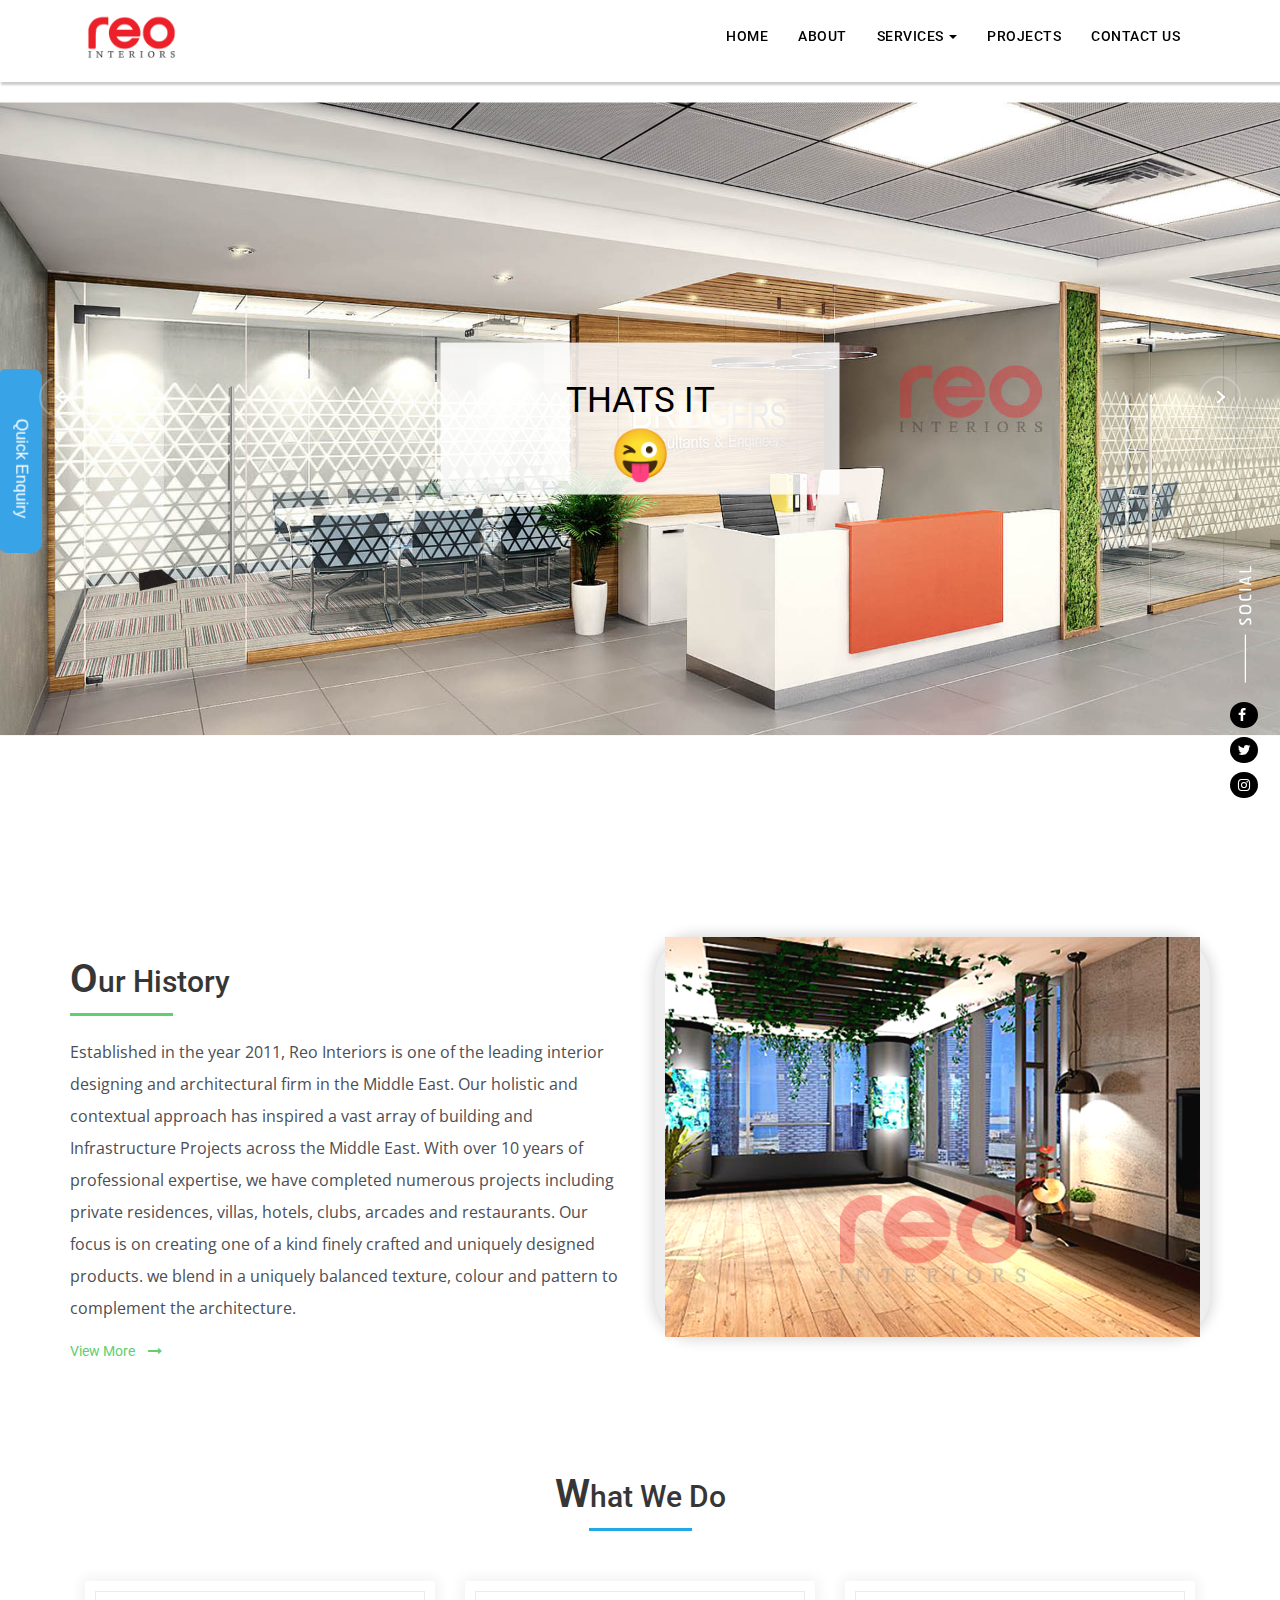
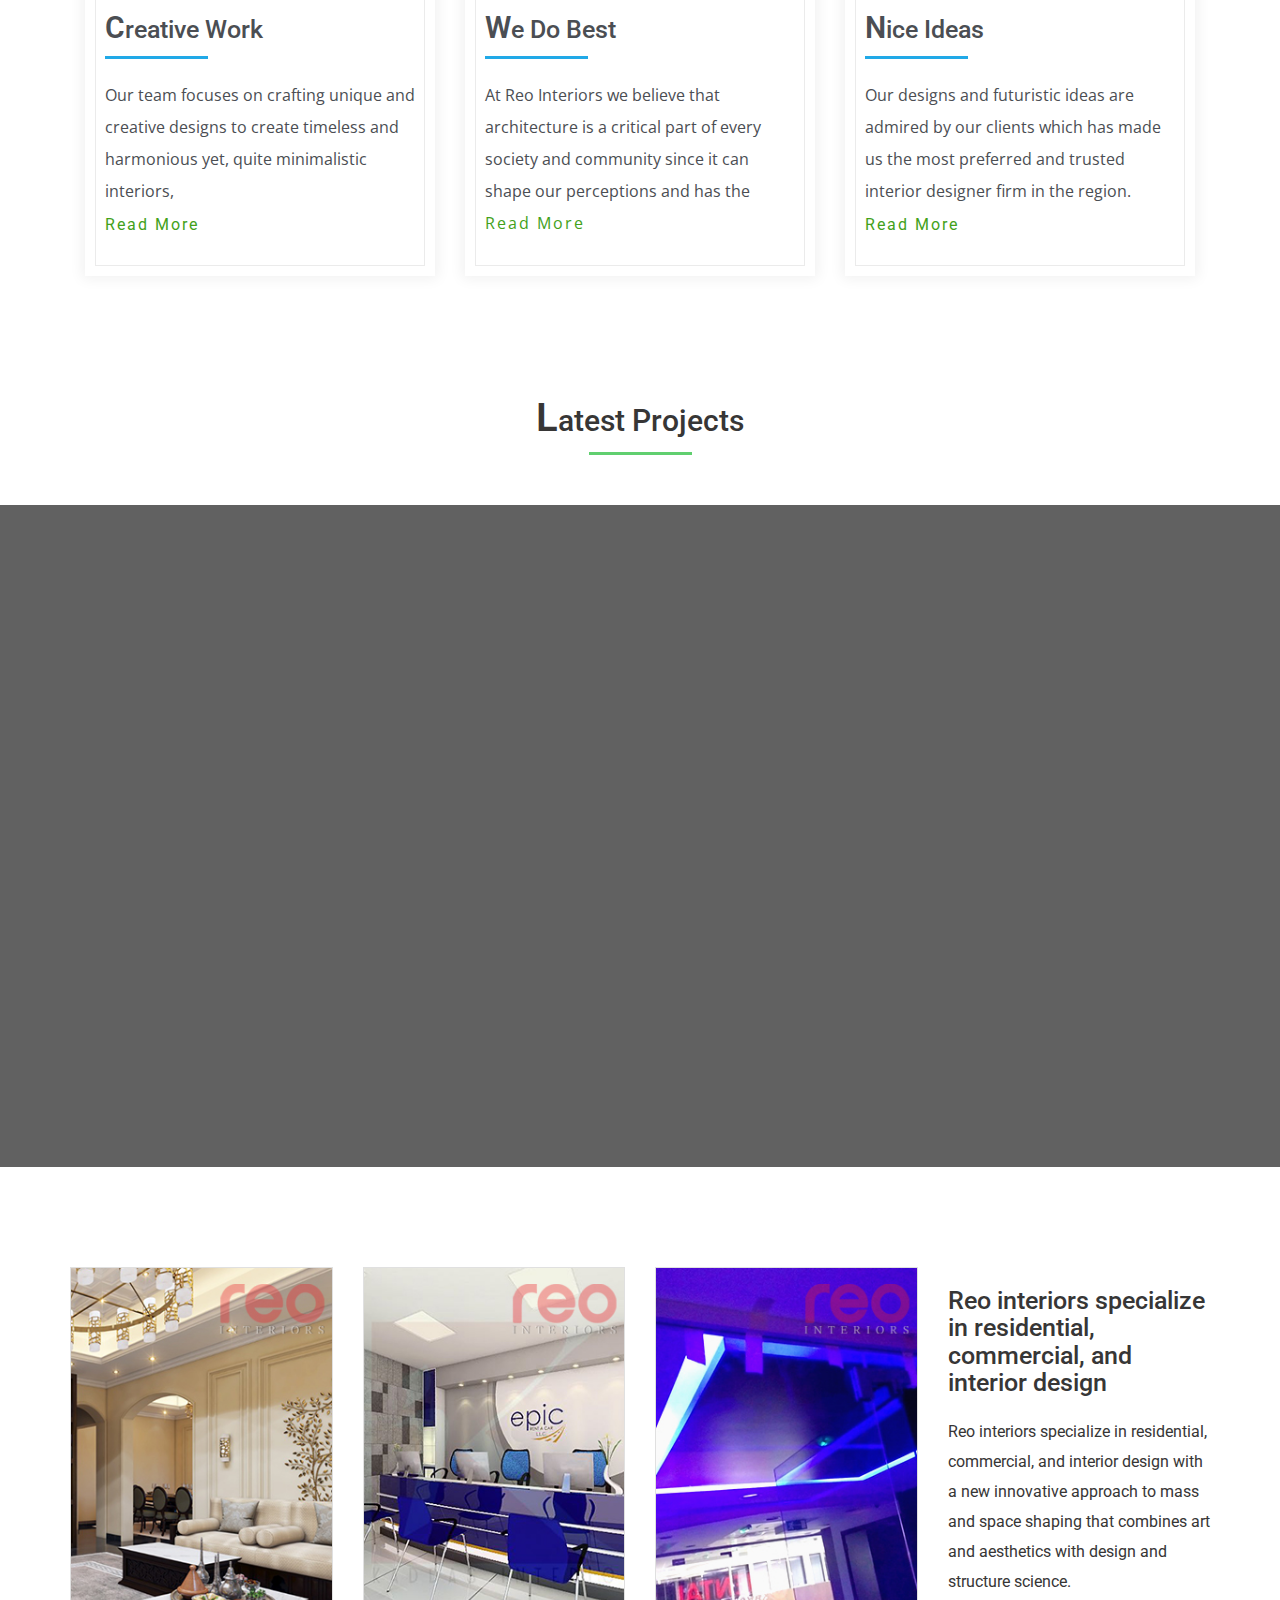
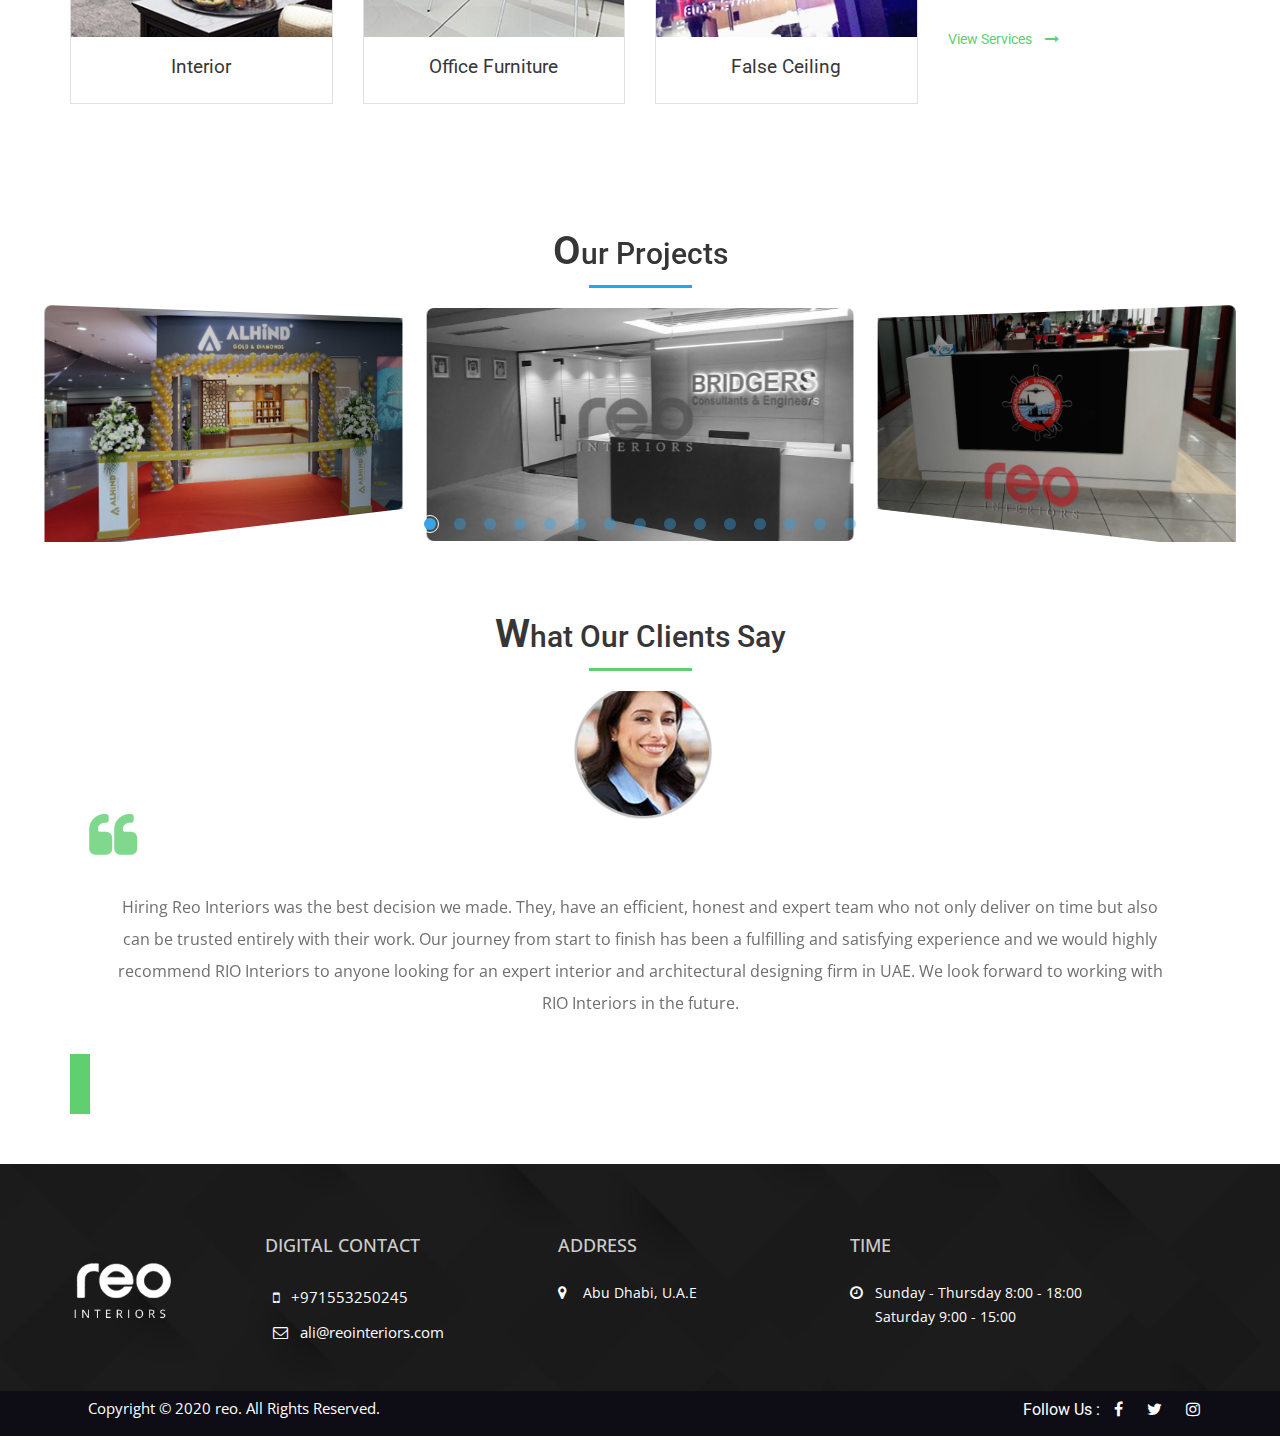
==== commit 7277828a: "all" ====
--- a/index.html
+++ b/index.html
@@ -230,8 +230,8 @@
       <div class="slide__content ">
         <div class="slide__content--headings text-center">
            
-           <p class="animated top-title" data-animation-in="fadeInUp" data-delay-in="0.3">Interiors that reflect </p>
-					<h2 class="animated title" data-animation-in="fadeInUp">your style</h2>
+           <p class="animated top-title" data-animation-in="fadeInUp" data-delay-in="0.3">Thats it</p>
+					<h2 class="animated title" data-animation-in="fadeInUp">😜</h2>
 					<!-- <button class="btn-light btn button-custom animated" data-animation-in="fadeInUp">Our menu</button> -->
         </div>
       </div>
@@ -244,8 +244,8 @@
       <div class="slide__content ">
         <div class="slide__content--headings text-center">
            
-           <p class="animated top-title" data-animation-in="fadeInUp" data-delay-in="0.3">From concept to completion perfection </p>
-					<h2 class="animated title" data-animation-in="fadeInUp"> guaranteed</h2>
+           <p class="animated top-title" data-animation-in="fadeInUp" data-delay-in="0.3">Thats it</p>
+					<h2 class="animated title" data-animation-in="fadeInUp">😜</h2>
 					<!-- <button class="btn-light btn button-custom animated" data-animation-in="fadeInUp">Our menu</button> -->
         </div>
       </div>
@@ -257,8 +257,8 @@
       <div class="slide__content ">
         <div class="slide__content--headings text-center">
            
-           <p class="animated top-title" data-animation-in="fadeInUp" data-delay-in="0.3">Perk up your space with a touch of </p>
-					<h2 class="animated title" data-animation-in="fadeInUp">comfort and luxury </h2>
+           <p class="animated top-title" data-animation-in="fadeInUp" data-delay-in="0.3">Thats it</p>
+					<h2 class="animated title" data-animation-in="fadeInUp">😜</h2>
 					<!-- <button class="btn-light btn button-custom animated" data-animation-in="fadeInUp">Our menu</button> -->
         </div>
       </div>
